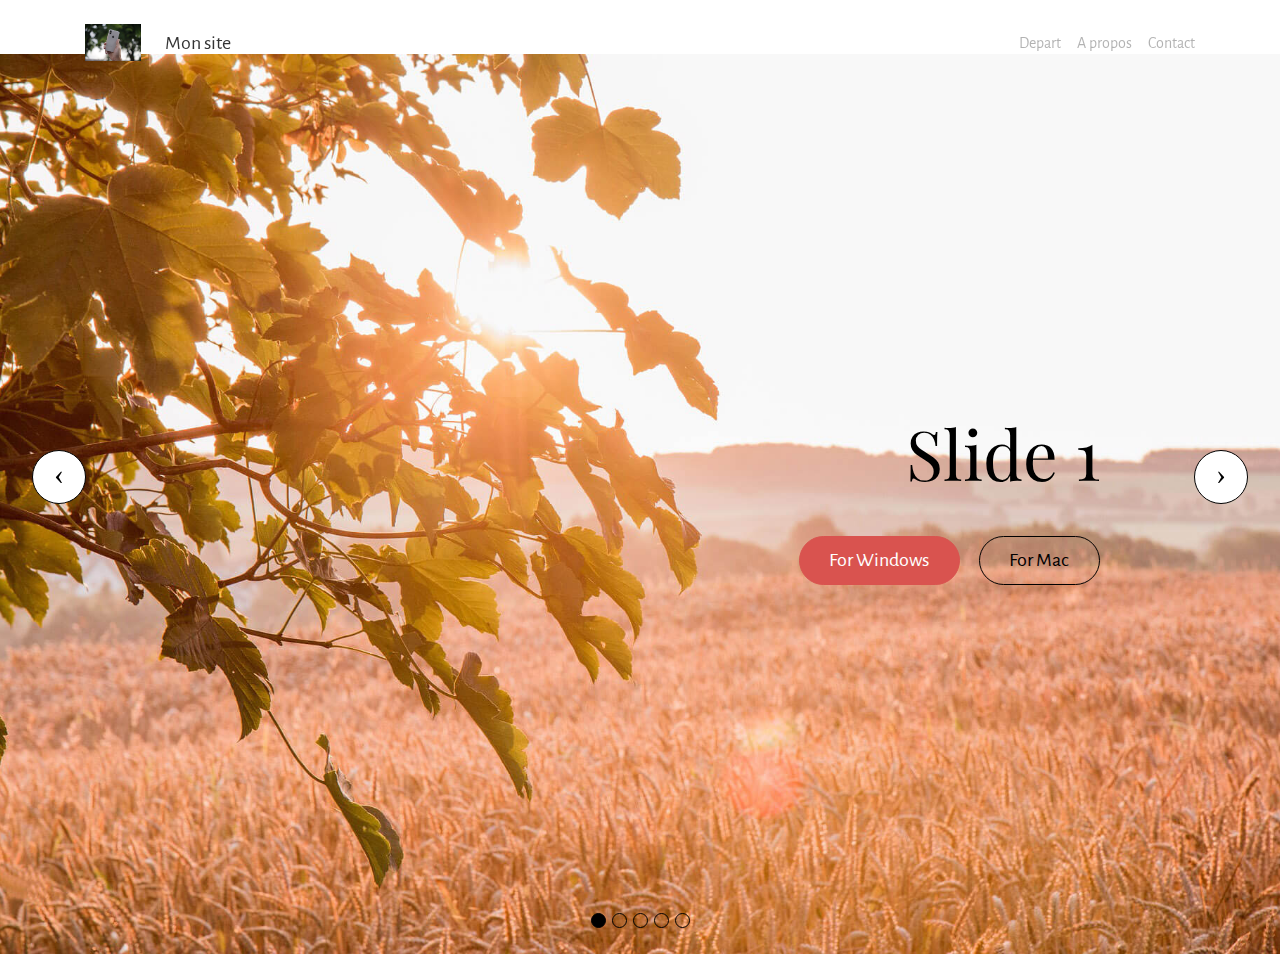
==== page1.html @ 30aa05ca "create github pages" ====
<!DOCTYPE html>
<html >
<head>
  <!-- Site made with Mobirise Website Builder v4.8.10, https://mobirise.com -->
  <meta charset="UTF-8">
  <meta http-equiv="X-UA-Compatible" content="IE=edge">
  <meta name="generator" content="Mobirise v4.8.10, mobirise.com">
  <meta name="viewport" content="width=device-width, initial-scale=1, minimum-scale=1">
  <link rel="shortcut icon" href="assets/images/mbr-1620x1080.jpg" type="image/x-icon">
  <meta name="description" content="">
  <title>Page 1</title>
  <link rel="stylesheet" href="https://fonts.googleapis.com/css?family=Playfair+Display:400,700&subset=latin,cyrillic">
  <link rel="stylesheet" href="https://fonts.googleapis.com/css?family=Alegreya+Sans:400,700&subset=latin,vietnamese,latin-ext">
  <link rel="stylesheet" href="assets/tether/tether.min.css">
  <link rel="stylesheet" href="assets/bootstrap/css/bootstrap.min.css">
  <link rel="stylesheet" href="assets/soundcloud-plugin/style.css">
  <link rel="stylesheet" href="assets/puritym/css/style.css">
  <link rel="stylesheet" href="assets/mobirise/css/mbr-additional.css" type="text/css">
  
  
  
</head>
<body>
  <nav class="navbar navbar-light mbr-navbar navbar-transparent navbar-fixed-top" id="menu-2" data-rv-view="5">
    <div class="container">
        <button class="navbar-toggler pull-right hidden-md-up" type="button" data-toggle="collapse" data-target="#exCollapsingNavbar2">
            <div class="hamburger-icon"></div>
        </button>

        <div class="clearfix"></div>
        <div class="collapse navbar-toggleable-sm" id="exCollapsingNavbar2">
            <span class="navbar-logo"><a href="https://mobirise.com"><img src="assets/images/mbr-1620x1080.jpg" alt="Mobirise"></a></span>
            <span><a class="navbar-brand" href="https://mobirise.com">Mon site</a></span>

            

            <ul class="nav navbar-nav pull-xs-right"><li class="nav-item"><a class="nav-link" href="https://mobirise.com">Depart</a></li><li class="nav-item"><a class="nav-link" href="https://mobirise.com">A propos</a></li><li class="nav-item"><a class="nav-link" href="https://mobirise.com">Contact</a></li></ul>
        </div>
    </div>
</nav>

<section class="mbr-slider mbr-section mbr-section__container carousel slide mbr-section-nopadding mbr-after-navbar" data-ride="carousel" data-keyboard="false" data-wrap="true" data-interval="5000" id="slider-3" data-rv-view="7" style="background-color: rgb(255, 255, 255);">
    <div>
        <div>
            <div>
                <ol class="carousel-indicators">
                    <li data-app-prevent-settings="" data-target="#slider-3" data-slide-to="0" class="active"></li><li data-app-prevent-settings="" data-target="#slider-3" data-slide-to="1"></li><li data-app-prevent-settings="" data-target="#slider-3" data-slide-to="2"></li><li data-app-prevent-settings="" data-target="#slider-3" data-slide-to="3"></li><li data-app-prevent-settings="" data-target="#slider-3" class="" data-slide-to="4"></li>
                </ol>
                <div class="carousel-inner" role="listbox">
                    <div class="mbr-section carousel-item dark center mbr-section-full active" style="background-image: url(assets/images/photo-6.jpg);">
                        <div class="mbr-table-cell">
                         
                            <div class=" container">
                                
                                <div class="row">
                                    <div class="col-md-8 col-md-offset-3 text-xs-right">
                                        <h2 class="mbr-section-title display-1">Slide 1</h2>
                                        

                                        <div><a class="btn btn-lg btn-danger" href="https://mobirise.com">For Windows</a> <a class="btn btn-lg btn-secondary-outline" href="https://mobirise.com">For Mac</a></div>
                                    </div>
                                </div>
                            </div>
                        </div>
                    </div><div class="mbr-section carousel-item dark center mbr-section-full" style="background-image: url(assets/images/photo-9.jpg);">
                        <div class="mbr-table-cell">
                         
                            <div class=" container">
                                
                                <div class="row">
                                    <div class="col-md-8 col-md-offset-1">
                                        <h2 class="mbr-section-title display-1">Slide 2</h2>
                                        

                                        <div><a class="btn btn-lg btn-danger" href="https://mobirise.com">For Windows</a> <a class="btn btn-lg btn-secondary-outline" href="https://mobirise.com">For Mac</a></div>
                                    </div>
                                </div>
                            </div>
                        </div>
                    </div><div class="mbr-section carousel-item dark center mbr-section-full" style="background-image: url(assets/images/photo-10.jpg);">
                        <div class="mbr-table-cell">
                         
                            <div class=" container">
                                
                                <div class="row">
                                    <div class="col-md-8 col-md-offset-2 text-xs-center">
                                        <h2 class="mbr-section-title display-1">Slide 3</h2>
                                        

                                        <div><a class="btn btn-lg btn-danger" href="https://mobirise.com">For Windows</a> <a class="btn btn-lg btn-secondary-outline" href="https://mobirise.com">For Mac</a></div>
                                    </div>
                                </div>
                            </div>
                        </div>
                    </div><div class="mbr-section carousel-item dark center mbr-section-full" style="background-image: url(assets/images/photo-10.jpg);">
                        <div class="mbr-table-cell">
                         
                            <div class=" container">
                                
                                <div class="row">
                                    <div class="col-md-8 col-md-offset-2 text-xs-center">
                                        <h2 class="mbr-section-title display-1">Slide 3</h2>
                                        

                                        <div><a class="btn btn-lg btn-danger" href="https://mobirise.com">For Windows</a> <a class="btn btn-lg btn-secondary-outline" href="https://mobirise.com">For Mac</a></div>
                                    </div>
                                </div>
                            </div>
                        </div>
                    </div><div class="mbr-section carousel-item dark center mbr-section-full" style="background-image: url(assets/images/photo-10.jpg);">
                        <div class="mbr-table-cell">
                         
                            <div class=" container">
                                
                                <div class="row">
                                    <div class="col-md-8 col-md-offset-2 text-xs-center">
                                        <h2 class="mbr-section-title display-1">Slide 3</h2>
                                        

                                        <div><a class="btn btn-lg btn-danger" href="https://mobirise.com">For Windows</a> <a class="btn btn-lg btn-secondary-outline" href="https://mobirise.com">For Mac</a></div>
                                    </div>
                                </div>
                            </div>
                        </div>
                    </div>
                </div>
                
                <a data-app-prevent-settings="" class="left carousel-control" role="button" data-slide="prev" href="#slider-3">
                    <span class="icon-prev" aria-hidden="true"></span>
                    <span class="sr-only">Previous</span>
                </a>
                <a data-app-prevent-settings="" class="right carousel-control" role="button" data-slide="next" href="#slider-3">
                    <span class="icon-next" aria-hidden="true"></span>
                    <span class="sr-only">Next</span>
                </a>
            </div>
        </div>
    </div>
</section>


  <script src="assets/web/assets/jquery/jquery.min.js"></script>
  <script src="assets/tether/tether.min.js"></script>
  <script src="assets/bootstrap/js/bootstrap.min.js"></script>
  <script src="assets/smooth-scroll/smooth-scroll.js"></script>
  <script src="assets/bootstrap-carousel-swipe/bootstrap-carousel-swipe.js"></script>
  <script src="assets/puritym/js/script.js"></script>
  
  
</body>
</html>
---- assets/soundcloud-plugin/style.css ----
.addons-container {
  position: relative;
  margin-left: auto;
  margin-right: auto;
  padding-right: 15px;
  padding-left: 15px; }
  @media (min-width: 576px) {
    .addons-container {
      padding-right: 15px;
      padding-left: 15px; } }
  @media (min-width: 768px) {
    .addons-container {
      padding-right: 15px;
      padding-left: 15px; } }
  @media (min-width: 992px) {
    .addons-container {
      padding-right: 15px;
      padding-left: 15px; } }
  @media (min-width: 1200px) {
    .addons-container {
      padding-right: 15px;
      padding-left: 15px; } }
  @media (min-width: 576px) {
    .addons-container {
      width: 540px;
      max-width: 100%; } }
  @media (min-width: 768px) {
    .addons-container {
      width: 720px;
      max-width: 100%; } }
  @media (min-width: 992px) {
    .addons-container {
      width: 960px;
      max-width: 100%; } }
  @media (min-width: 1200px) {
    .addons-container {
      width: 1140px;
      max-width: 100%; } }

.addons-container-inner{
    position: relative;
    width: 100%;
    min-height: 1px;
    padding-right: 15px;
    padding-left: 15px;
}
@media (min-width: 567px) {
    .addons-container-inner{
        -ms-flex: 0 0 66.666667%;
        flex: 0 0 66.666667%;
        max-width: 66.666667%;
    }
}
.addons-row{
    display: flex;
    justify-content:center;
}
---- assets/puritym/css/style.css ----
/**
 * BOOTSTRAP CUSTOM
 */
.container {
  position: relative; }

.btn {
  margin-bottom: 0.5rem; }
  .btn + .btn {
    margin-left: 1rem; }

.btn-white {
  background: #fff;
  color: inherit; }

.btn-black {
  background: #000;
  color: #fff; }

.btn-social,
.btn-social:hover,
.btn-social:active,
.btn-social:focus {
  color: #fff; }

.display-1 {
  font-size: 4.3rem;
  margin-top: 3.9rem;
  margin-bottom: 2.8rem; }

.display-2 {
  font-size: 3.5rem;
  margin-top: 3.5rem;
  margin-bottom: 2.5rem; }

.display-3 {
  font-size: 2.8rem;
  margin-top: 3.2rem;
  margin-bottom: 2rem; }

.display-4 {
  font-size: 2.3rem;
  margin-top: 2.3rem;
  margin-bottom: 1.8rem; }

p.lead,
.lead p {
  margin-bottom: 2rem; }

.card .card-img-top {
  width: 100%; }

.card-block {
  background-color: #fff; }

@media (min-width: 768px) {
  .col-md-4:nth-of-type(3n+1) {
    clear: left; } }
@media (min-width: 544px) and (max-width: 767px) {
  .col-md-4:nth-of-type(odd) {
    clear: left; } }
.row.no-gutter {
  margin-left: 0;
  margin-right: 0; }

.row.no-gutter > [class*=col-]:not(:first-child),
.row.no-gutter > [class*=col-]:not(:last-child) {
  padding-right: 0;
  padding-left: 0; }

blockquote {
  padding: .5rem 1rem;
  margin: 0 0 1rem;
  margin-bottom: 1rem;
  font-size: 1.25rem;
  border-left: .25rem solid #f1c050; }

/**
 * TYPOGRAPHY
 */
body {
  font-family: "Alegreya Sans", sans-serif; }

h1, h2, h3, h4, h5, h6,
.h1, .h2, .h3, .h4, .h5, .h6,
.display-1, .display-2, .display-3, .display-4 {
  font-family: "Playfair Display", sans-serif; }

/**
 * MAPS
 */
@-webkit-keyframes mapCircleLoading {
  from {
    -webkit-transform: rotate(0deg); }
  to {
    -webkit-transform: rotate(359deg); } }
@keyframes mapCircleLoading {
  from {
    transform: rotate(0deg); }
  to {
    transform: rotate(359deg); } }
.mbr-map {
  position: relative; }
  .mbr-map iframe {
    height: 100%;
    width: 100%; }
  .mbr-map [data-state-details] {
    color: #6b6763;
    font-family: "Alegreya Sans", sans-serif;
    font-size: 1.25rem;
    height: 1.5em;
    margin-top: -0.75em;
    padding-left: 20px;
    padding-right: 20px;
    position: absolute;
    text-align: center;
    top: 50%;
    width: 100%; }
  .mbr-map[data-state] {
    background: #e9e5dc; }
  .mbr-map[data-state="loading"] [data-state-details] {
    display: none; }
  .mbr-map[data-state="loading"]::after {
    content: "";
    -webkit-animation: mapCircleLoading .6s infinite linear;
    animation: mapCircleLoading .6s infinite linear;
    border-radius: 50%;
    border: 6px rgba(255, 255, 255, 0.35) solid;
    border-top-color: #fff;
    height: 40px;
    left: 50%;
    margin-left: -20px;
    margin-top: -20px;
    position: absolute;
    top: 50%;
    width: 40px; }

/**
 * SECTIONS
 */
.mbr-section {
  position: relative;
  padding-top: 9rem;
  padding-bottom: 9rem;
  background-position: 50% 50%;
  background-repeat: no-repeat;
  background-size: cover; }

.mbr-section-full {
  display: table;
  width: 100%;
  height: 100vh;
  padding-top: 0;
  padding-bottom: 0; }

.mbr-section-small {
  padding-top: 4.5rem;
  padding-bottom: 4.5rem; }

.mbr-section-nopadding {
  padding-top: 0;
  padding-bottom: 0; }

.mbr-section-title {
  margin-top: 0; }

.mbr-table {
  display: table; }

.mbr-table-cell {
  position: relative;
  display: table-cell;
  vertical-align: middle;
  padding-top: 9rem;
  padding-bottom: 9rem; }

.mbr-inner-padding {
  padding: 4rem; }

/* footer */
.mbr-footer {
  color: #fff; }
  .mbr-footer .mbr-map,
  .mbr-footer .mbr-google-map {
    height: 300px; }
  .mbr-footer .form-control {
    color: #fff;
    background-color: #26272c;
    border-color: #1b1c20; }
  .mbr-footer ul {
    list-style-type: none;
    padding: 0; }
    .mbr-footer ul li {
      position: relative;
      padding-left: 1.2rem; }
      .mbr-footer ul li:before {
        content: '';
        position: absolute;
        margin-left: -1.2rem;
        width: 10px;
        height: 1px;
        top: 50%;
        background-color: #fff; }

footer.mbr-footer {
  padding-top: 3rem;
  padding-bottom: 2rem; }

/**
 * NAVBAR
 */
.mbr-navbar {
  position: absolute;
  top: 0;
  right: 0;
  left: 0;
  padding: 1.5rem 1rem;
  background-color: #fff;
  z-index: 1030; }
  .mbr-navbar.navbar-fixed-top {
    position: fixed; }
  .mbr-navbar.navbar-transparent {
    background-color: transparent; }
  .mbr-navbar .navbar-logo {
    margin-right: 1.5rem;
    float: left; }
  .mbr-navbar .navbar-logo,
  .mbr-navbar .navbar-logo img {
    height: 37px; }
  .mbr-navbar .navbar-brand {
    margin-right: 1.5rem; }
  .mbr-navbar .navbar-divider,
  .mbr-navbar .navbar-nav .nav-item + .nav-item,
  .mbr-navbar .navbar-nav .nav-link + .nav-link {
    margin-left: 1rem; }
  .mbr-navbar .navbar-nav + .navbar-nav {
    margin-right: 20px; }

.mbr-navbar .hamburger-icon, .navbar-dropdown .hamburger-icon {
  content: "";
  width: 16px;
  -webkit-box-shadow: 0 -6px 0 1px,0 0 0 1px,0 6px 0 1px;
  -moz-box-shadow: 0 -6px 0 1px,0 0 0 1px,0 6px 0 1px;
  box-shadow: 0 -6px 0 1px,0 0 0 1px,0 6px 0 1px; }

/**
 * HELPERS
 */
/* Colors */
.text-white {
  color: #fff !important; }

.text-black {
  color: #000 !important; }

/**
 * Mobirise Classes
 */
.mbr-after-navbar:before {
  content: "";
  display: block;
  height: 54px; }

.mbr-section__container--first {
  padding-bottom: 1rem; }

.mbr-section__container--middle {
  padding-top: 1rem;
  padding-bottom: 1rem; }

.mbr-section__container--last {
  padding-top: 1rem; }

.mbr-overlay,
.mbr-background-video,
.mbr-background-video-preview {
  position: absolute;
  bottom: 0;
  left: 0;
  right: 0;
  top: 0; }

.mbr-overlay {
  background-color: #fff;
  opacity: 0.5;
  z-index: 1; }
  .mbr-overlay ~ * {
    z-index: 2; }

.mbr-background-video-preview {
  z-index: 0 !important; }

.mbr-figure {
  display: block;
  overflow: hidden;
  position: relative;
  width: 100%;
  margin: 0; }
  .mbr-figure img, .mbr-figure iframe {
    display: block;
    width: 100%; }
  .mbr-figure .mbr-figure-caption {
    width: 100%;
    padding: 1.5rem 0;
    background-color: #FFF8E0; }
  .mbr-figure .mbr-figure-caption-over {
    position: absolute;
    bottom: 0;
    background-color: rgba(255, 255, 255, 0.5); }

.mbr-map,
.mbr-google-map {
  height: 400px; }

.mbr-arrow {
  position: absolute;
  text-align: center;
  font-size: 35px;
  bottom: 71px;
  left: 50%;
  text-decoration: none !important;
  width: 30px;
  margin-left: -15px;
  line-height: 1px;
  padding: 0 20px;
  -webkit-animation: floating-arrow 1.6s infinite ease-in-out 0s;
  -o-animation: floating-arrow 1.6s infinite ease-in-out 0s;
  animation: floating-arrow 1.6s infinite ease-in-out 0s; }
  .mbr-arrow, .mbr-arrow:hover, .mbr-arrow:focus {
    color: inherit; }

@-webkit-keyframes floating-arrow {
  from {
    -webkit-transform: translateY(0);
    transform: translateY(0); }
  65% {
    -webkit-transform: translateY(11px);
    transform: translateY(11px); }
  to {
    -webkit-transform: translateY(0);
    transform: translateY(0); } }
@-o-keyframes floating-arrow {
  from {
    -webkit-transform: translateY(0);
    transform: translateY(0); }
  65% {
    -webkit-transform: translateY(11px);
    transform: translateY(11px); }
  to {
    -webkit-transform: translateY(0);
    transform: translateY(0); } }
@keyframes floating-arrow {
  from {
    -webkit-transform: translateY(0);
    transform: translateY(0); }
  65% {
    -webkit-transform: translateY(11px);
    transform: translateY(11px); }
  to {
    -webkit-transform: translateY(0);
    transform: translateY(0); } }
@media (max-width: 767px) {
  .mbr-arrow {
    bottom: 41px; } }
@media (max-width: 320px) {
  .mbr-arrow {
    bottom: 21px;
    text-align: center; } }
@media all and (device-width: 320px) and (device-height: 568px) and (orientation: portrait) {
  .mbr-arrow {
    bottom: 31px; } }
/*-------

   Slider

-------*/
.mbr-slider .carousel-inner > .active,
.mbr-slider .carousel-inner > .next,
.mbr-slider .carousel-inner > .prev {
  display: table; }

.mbr-slider .carousel-control {
  background-image: none;
  width: 54px;
  height: 54px;
  top: 50%;
  margin-top: -27px;
  line-height: 54px;
  border-radius: 27px;
  color: inherit;
  background: #fff;
  border: 1px solid #000;
  opacity: 1;
  text-shadow: none;
  z-index: 5;
  -webkit-transition: all 0.2s ease-in-out 0s;
  -o-transition: all 0.2s ease-in-out 0s;
  transition: all 0.2s ease-in-out 0s; }

.mbr-slider .carousel-control .icon-next,
.mbr-slider .carousel-control .icon-prev {
  margin-top: -18px;
  font-size: 30px; }

.mbr-slider .carousel-control.left {
  margin-left: 2rem; }

.mbr-slider .carousel-control.right {
  margin-right: 2rem; }

.mbr-slider .carousel-control:hover {
  background: #000;
  color: #fff; }

.mbr-slider .carousel-indicators {
  bottom: 0; }

.mbr-slider .carousel-indicators li,
.mbr-slider .carousel-indicators .active {
  width: 15px;
  height: 15px;
  margin: 3px;
  border: 1px solid #000; }

.mbr-slider .carousel-indicators .active {
  background-color: #000; }

.mbr-slider .mbr-overlay {
  z-index: 0; }

@media (max-width: 767px) {
  .mbr-slider .carousel-control {
    top: auto;
    bottom: 20px; }

  .mbr-slider > .container .carousel-control {
    margin-bottom: 0px; } }
/* boxed slider */
.mbr-slider > .boxed-slider {
  position: relative;
  padding: 93px 0; }

.mbr-slider > .boxed-slider > div {
  position: relative; }

.mbr-slider > .container img {
  width: 100%; }

.mbr-slider > .container img + .row {
  position: absolute;
  top: 50%;
  left: 0;
  right: 0;
  -webkit-transform: translateY(-50%);
  -moz-transform: translateY(-50%);
  transform: translateY(-50%); }

.mbr-slider .mbr-section {
  padding: 0;
  background-attachment: scroll; }

.mbr-slider .mbr-table-cell {
  padding: 0; }

.mbr-slider > .container .carousel-indicators {
  margin-bottom: 3px; }

/* article slider */
.mbr-slider > .article-slider .mbr-section,
.mbr-slider > .article-slider .mbr-section .mbr-table-cell {
  padding-top: 0;
  padding-bottom: 0; }

/*-------

   Gallery

-------*/
.mbr-gallery .mbr-gallery-item {
  position: relative;
  display: inline-block;
  width: 25%; }
  @media (max-width: 768px) {
    .mbr-gallery .mbr-gallery-item {
      width: 50%; } }
  @media (max-width: 400px) {
    .mbr-gallery .mbr-gallery-item {
      width: 100%; } }

.mbr-gallery .mbr-gallery-item > a {
  position: relative;
  display: block;
  background: #fff;
  outline: none; }

.mbr-gallery .mbr-gallery-item img {
  width: 100%;
  opacity: 1;
  -webkit-transition: .2s opacity ease-in-out;
  transition: .2s opacity ease-in-out; }

.mbr-gallery .mbr-gallery-item > a:hover img {
  opacity: 0.9; }

.mbr-gallery .mbr-gallery-item .icon {
  position: absolute;
  font-size: 30px;
  top: 50%;
  left: 50%;
  color: #000;
  opacity: 0;
  -webkit-transform: translateX(-50%) translateY(-50%);
  transform: translateX(-50%) translateY(-50%);
  -webkit-transition: .2s opacity ease-in-out;
  transition: .2s opacity ease-in-out; }

.mbr-gallery .mbr-gallery-item > a:hover .icon {
  opacity: 1; }

/* remove spacing */
.mbr-gallery .mbr-gallery-row.no-gutter {
  margin: 0; }

.mbr-gallery .mbr-gallery-row.no-gutter .mbr-gallery-item {
  padding: 0; }

/* container */
.mbr-gallery .container.mbr-gallery-layout-default {
  padding: 93px 0; }

/* fix horizontal scrollbar */
.mbr-gallery .mbr-gallery-layout-default,
.mbr-gallery .mbr-gallery-layout-article {
  overflow: hidden; }

/* lightbox */
.mbr-gallery .modal {
  position: fixed;
  overflow: hidden;
  padding-right: 0 !important; }

.mbr-gallery .modal-body {
  padding: 0; }

.mbr-gallery .modal-body img {
  width: 100%; }

.mbr-gallery .modal .close {
  position: absolute;
  background-image: none;
  font-size: 20px;
  width: 54px;
  height: 54px;
  border-radius: 27px;
  color: #000;
  top: 2rem;
  right: 2rem;
  line-height: 54px;
  opacity: 1;
  border: 1px solid #000;
  text-align: center;
  text-shadow: none;
  z-index: 5;
  -webkit-transition: all 0.2s ease-in-out 0s;
  -o-transition: all 0.2s ease-in-out 0s;
  transition: all 0.2s ease-in-out 0s; }

.mbr-gallery .modal .close:hover {
  background: #000;
  color: #fff; }

/* modal back color opacity */
.modal-backdrop.in {
  opacity: 0.8;
  filter: alpha(opacity=80); }

@media (max-width: 768px) {
  .mbr-gallery .modal-dialog {
    margin: 10px auto; }

  .mbr-gallery .carousel-indicators,
  .mbr-gallery .carousel-control,
  .mbr-gallery .modal .close {
    position: fixed; } }
/* fix fade in effect */
.mbr-gallery .modal.fade .modal-dialog {
  margin-top: -100px;
  -webkit-transition: margin-top 0.3s ease-out;
  -moz-transition: margin-top 0.3s ease-out;
  -o-transition: margin-top 0.3s ease-out;
  transition: margin-top 0.3s ease-out; }

.mbr-gallery .modal.in .modal-dialog,
.mbr-gallery .modal.fade .modal-dialog {
  -webkit-transform: none;
  -ms-transform: none;
  -o-transform: none;
  transform: none; }

.mbr-gallery .modal.in .modal-dialog {
  margin-top: 30px; }

/* iconfont default styling */
/* for buttons */
.mbr-iconfont.mbr-iconfont-btn,
.mbr-buttons__btn .mbr-iconfont {
  padding-right: 0.3em;
  font-size: 1.5em;
  line-height: 0.5em;
  vertical-align: text-bottom;
  position: relative;
  top: -0.1em;
  text-decoration: none; }

/* menu links */
.mbr-iconfont.mbr-iconfont-btn-parent,
.mbr-buttons__link .mbr-iconfont {
  padding-right: 0.3em;
  font-size: 1.3em;
  top: -0.2em;
  position: relative;
  vertical-align: middle; }

/* msg-box4 */
.mbr-iconfont.mbr-iconfont-msg-box4,
.mbr-iconfont.mbr-iconfont-msg-box5 {
  font-size: 357px;
  text-decoration: none;
  color: #000; }

/*menu logo */
.mbr-iconfont.mbr-iconfont-menu,
.mbr-iconfont.mbr-iconfont-ext__menu {
  font-size: 37px;
  text-decoration: none;
  color: rgba(0, 0, 0, 0.8); }

/* contacts1 */
.mbr-iconfont.mbr-iconfont-contacts1 {
  font-size: 119px;
  text-decoration: none;
  color: #9C9C9C; }

.mbr-iconfont.mbr-iconfont-features1 {
  font-size: 140px;
  text-decoration: none;
  text-align: center;
  display: block;
  margin-top: 0.2em; }

.mbr-table-cell-lg {
  position: relative;
  display: table-cell;
  vertical-align: middle;
  padding-top: 0;
  padding-bottom: 0;
  float: none; }

@media (max-width: 991px) {
  .mbr-table-cell-lg {
    display: block; } }
/*image-resize*/
.image-size .mbr-figure {
  text-align: center; }

@media (max-width: 991px) {
  .image-size {
    width: 100% !important; }
    .image-size .mbr-iconfont {
      font-size: 260px !important; } }

/*# sourceMappingURL=style.css.map */
.engine {
	position: absolute;
	text-indent: -2400px;
	text-align: center;
	padding: 0;
	top: 0;
	left: -2400px;
}
---- assets/mobirise/css/mbr-additional.css ----
#menu-0 .navbar-toggler {
  color: #000;
}
#menu-2 .navbar-toggler {
  color: #000;
}
#menu-4 .navbar-toggler {
  color: #000;
}
#menu-5 .navbar-toggler {
  color: #000;
}
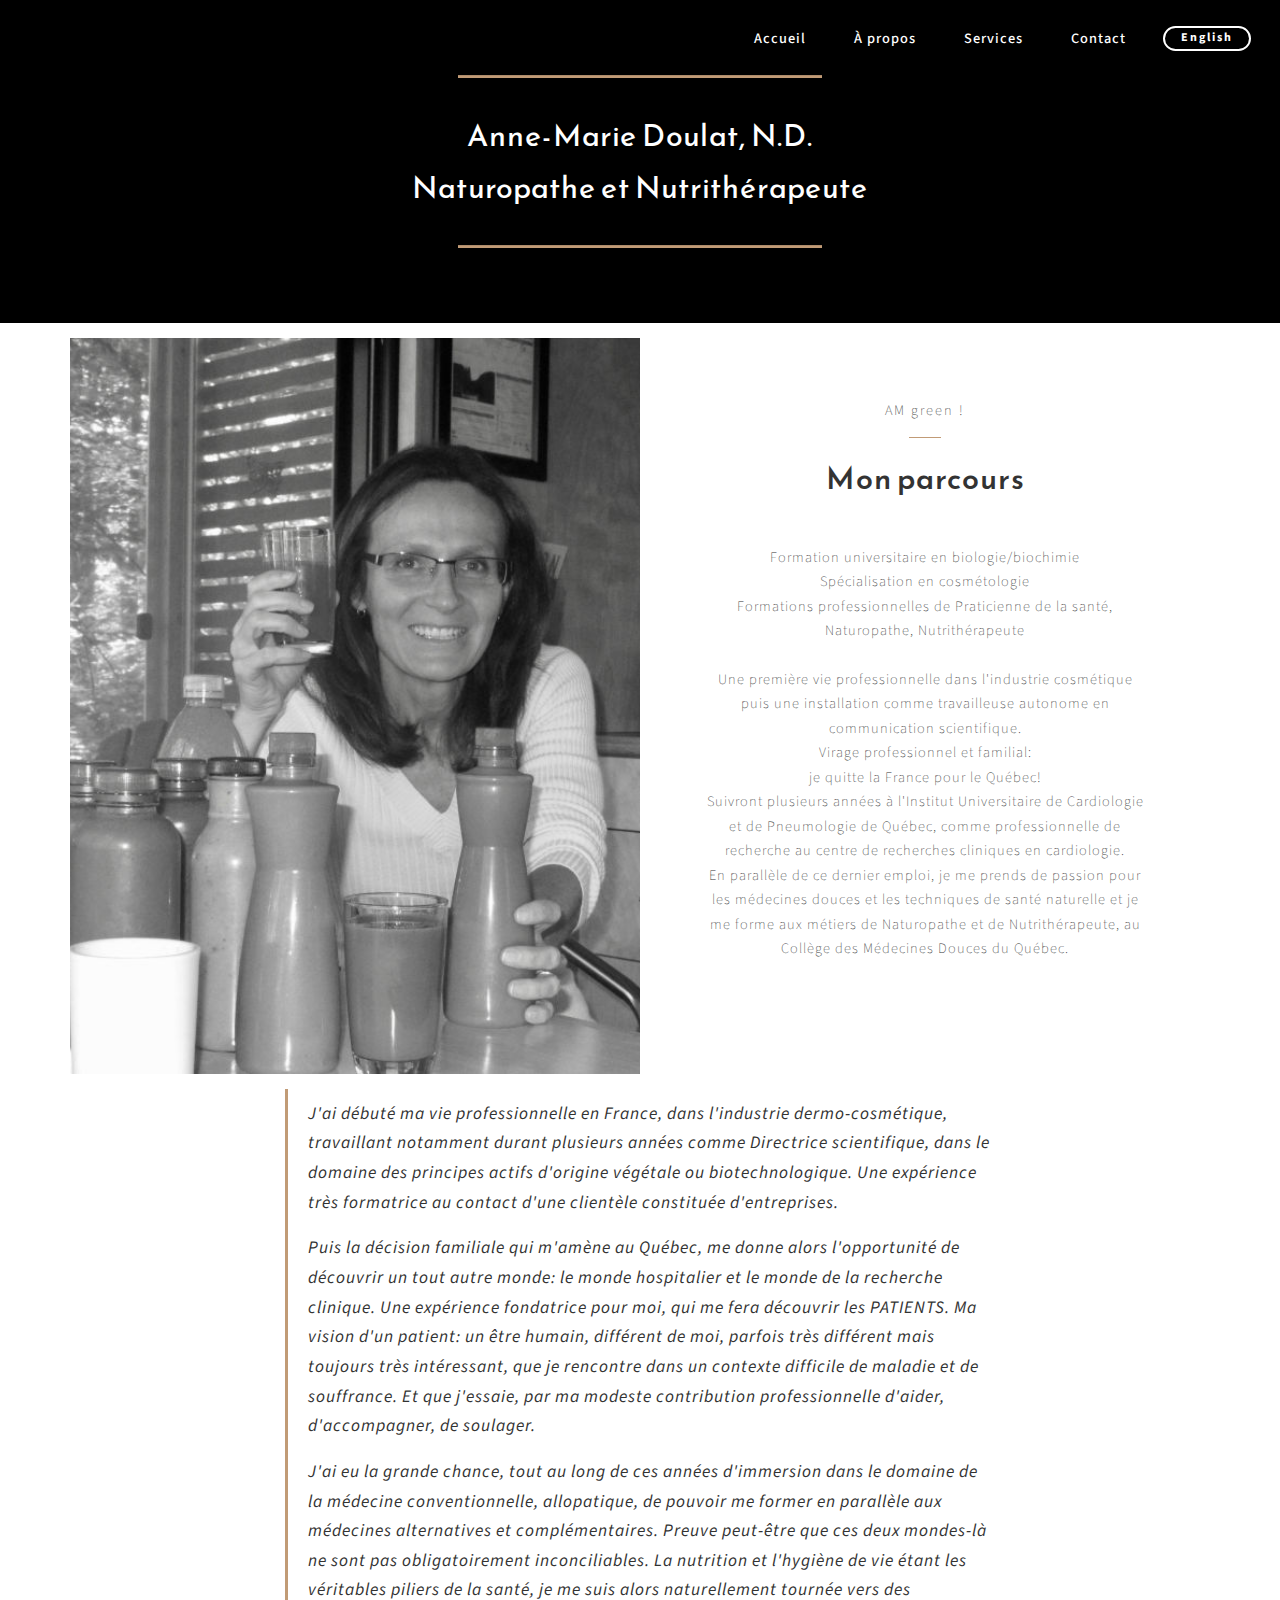
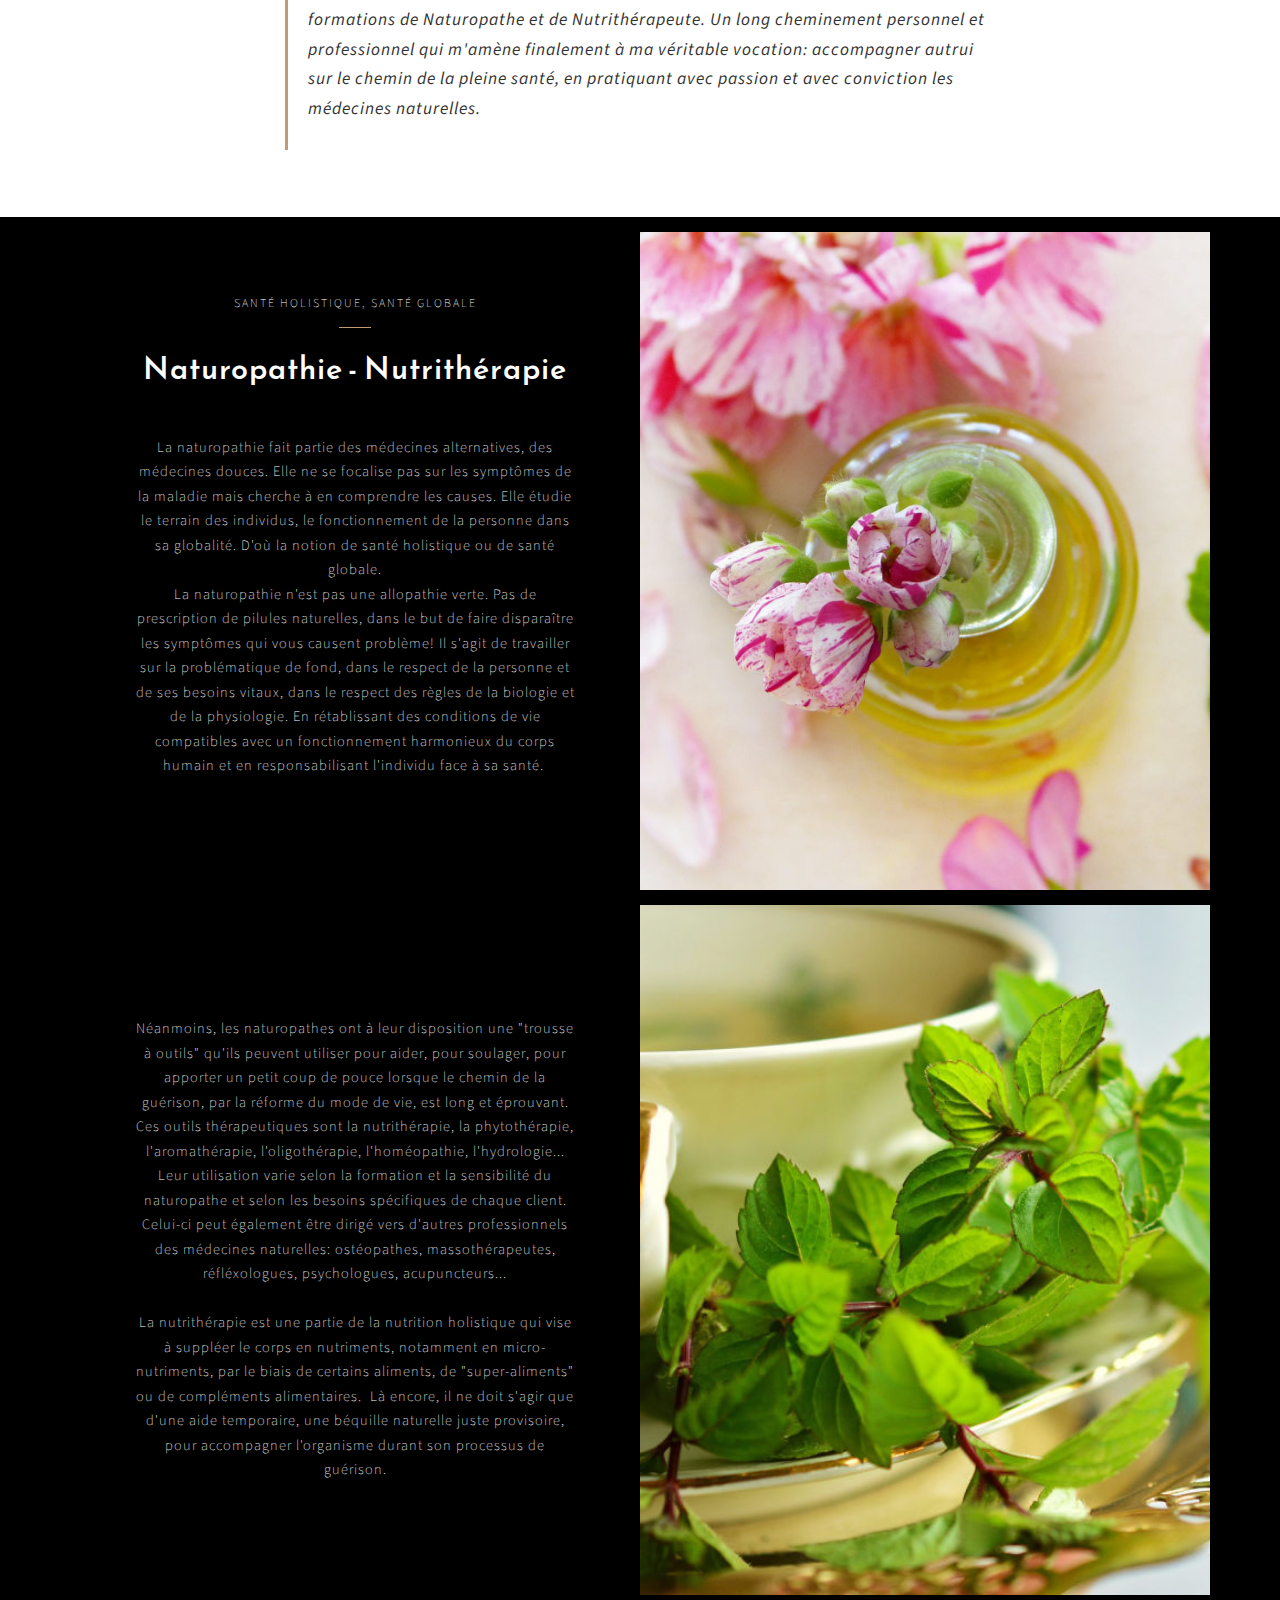
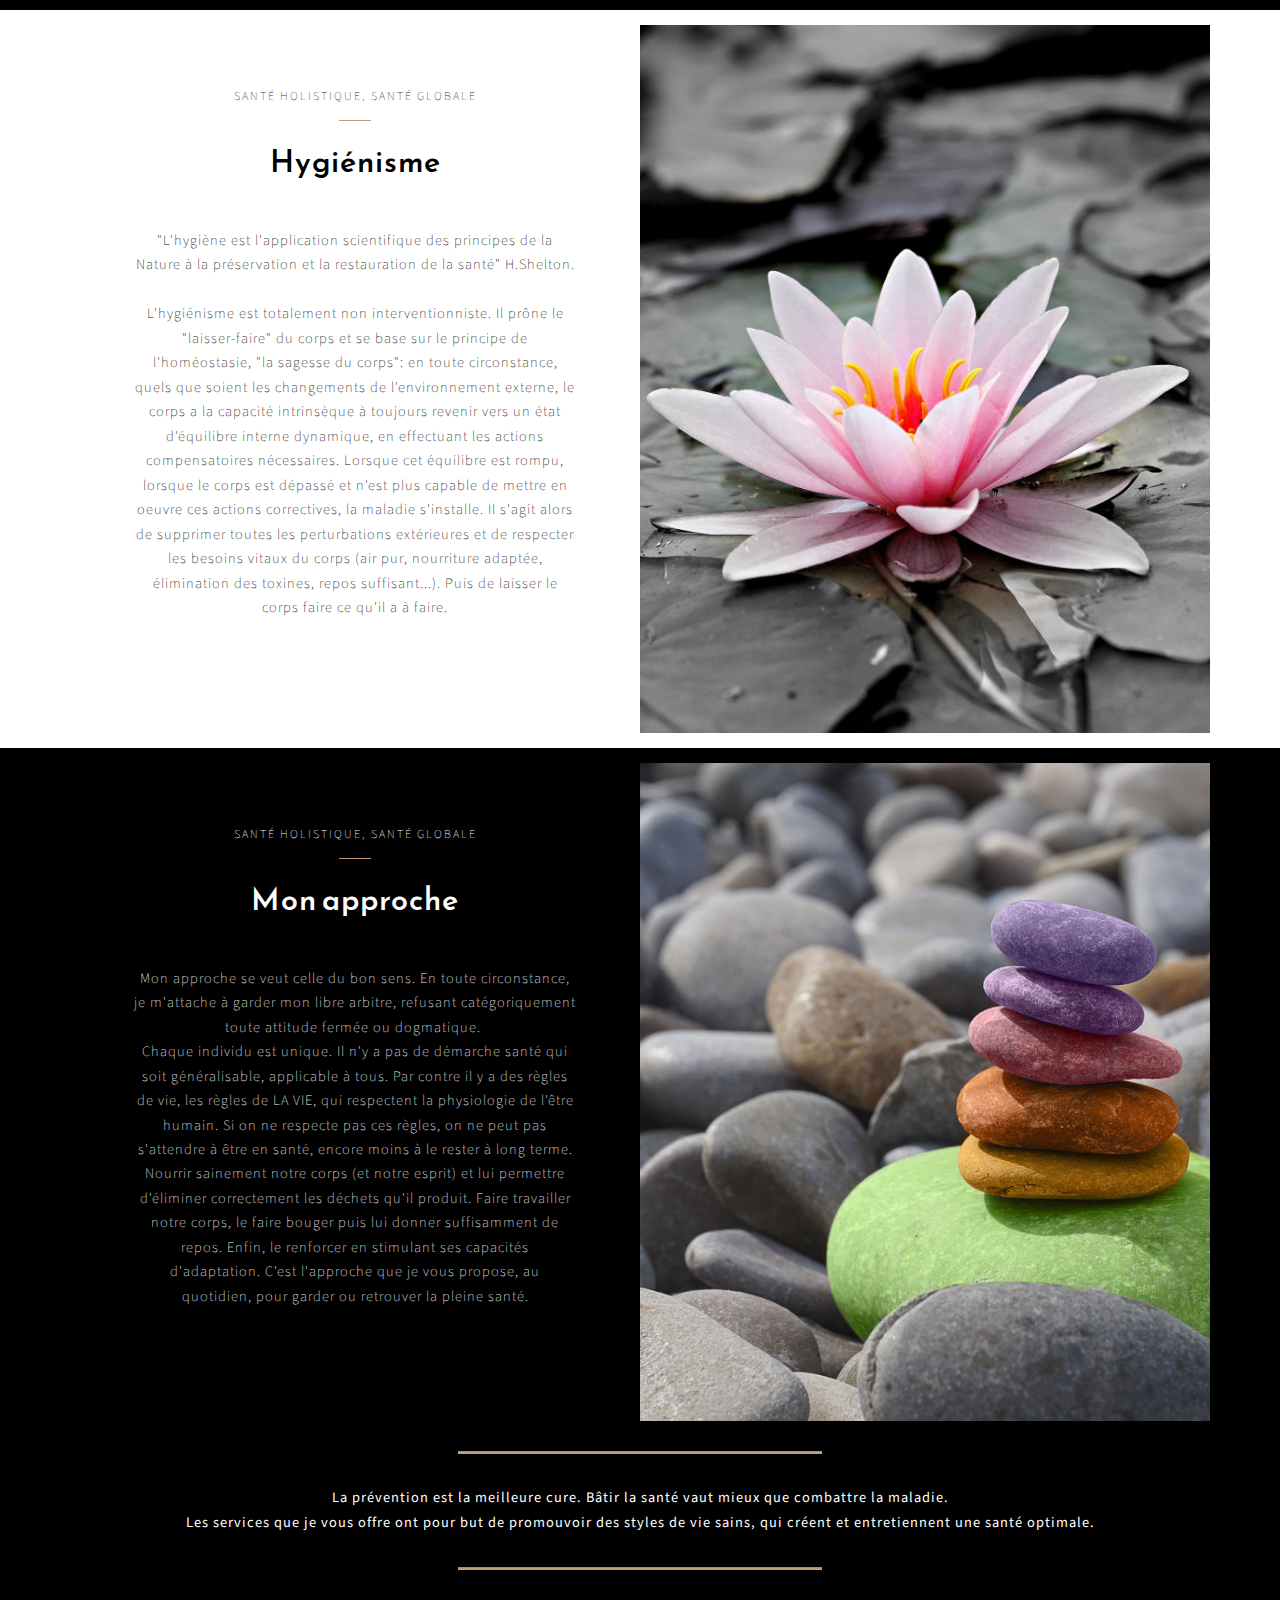
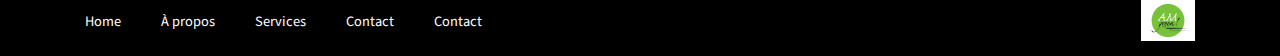
==== commit f88e6d33: "create github pages" ====
--- a/page1.html
+++ b/page1.html
@@ -1,138 +1,276 @@
 <!DOCTYPE html>
 <html >
 <head>
-  <!-- Site made with Mobirise Website Builder v4.8.10, https://mobirise.com -->
+  <!-- Site made with Mobirise Website Builder v4.9.4, https://mobirise.com -->
   <meta charset="UTF-8">
   <meta http-equiv="X-UA-Compatible" content="IE=edge">
-  <meta name="generator" content="Mobirise v4.8.10, mobirise.com">
+  <meta name="generator" content="Mobirise v4.9.4, mobirise.com">
   <meta name="viewport" content="width=device-width, initial-scale=1, minimum-scale=1">
-  <link rel="shortcut icon" href="assets/images/mbr-1620x1080.jpg" type="image/x-icon">
+  <link rel="shortcut icon" href="assets/images/logo17rectangle-128x96.png" type="image/x-icon">
   <meta name="description" content="">
-  <title>Page 1</title>
-  <link rel="stylesheet" href="https://fonts.googleapis.com/css?family=Playfair+Display:400,700&subset=latin,cyrillic">
-  <link rel="stylesheet" href="https://fonts.googleapis.com/css?family=Alegreya+Sans:400,700&subset=latin,vietnamese,latin-ext">
+  <title>A propos</title>
+  <link rel="stylesheet" href="assets/web/assets/mobirise-icons/mobirise-icons.css">
   <link rel="stylesheet" href="assets/tether/tether.min.css">
   <link rel="stylesheet" href="assets/bootstrap/css/bootstrap.min.css">
-  <link rel="stylesheet" href="assets/soundcloud-plugin/style.css">
-  <link rel="stylesheet" href="assets/puritym/css/style.css">
+  <link rel="stylesheet" href="assets/bootstrap/css/bootstrap-grid.min.css">
+  <link rel="stylesheet" href="assets/bootstrap/css/bootstrap-reboot.min.css">
+  <link rel="stylesheet" href="assets/dropdown/css/style.css">
+  <link rel="stylesheet" href="assets/theme/css/style.css">
   <link rel="stylesheet" href="assets/mobirise/css/mbr-additional.css" type="text/css">
   
   
   
 </head>
 <body>
-  <nav class="navbar navbar-light mbr-navbar navbar-transparent navbar-fixed-top" id="menu-2" data-rv-view="5">
-    <div class="container">
-        <button class="navbar-toggler pull-right hidden-md-up" type="button" data-toggle="collapse" data-target="#exCollapsingNavbar2">
-            <div class="hamburger-icon"></div>
+  <section class="menu4 menu cid-rfTYn0qIA1" once="menu" id="menu4-c">
+
+    
+    
+
+    <nav class="navbar navbar-dropdown navbar-expand-lg">
+        <div class="navbar-brand">
+            
+            
+        </div>
+        <button class="navbar-toggler" type="button" data-toggle="collapse" data-target="#navbarSupportedContent" aria-controls="navbarNavAltMarkup" aria-expanded="false" aria-label="Toggle navigation">
+            <div class="hamburger">
+                <span></span>
+                <span></span>
+                <span></span>
+                <span></span>
+            </div>
         </button>
-
-        <div class="clearfix"></div>
-        <div class="collapse navbar-toggleable-sm" id="exCollapsingNavbar2">
-            <span class="navbar-logo"><a href="https://mobirise.com"><img src="assets/images/mbr-1620x1080.jpg" alt="Mobirise"></a></span>
-            <span><a class="navbar-brand" href="https://mobirise.com">Mon site</a></span>
-
+      <div class="collapse navbar-collapse" id="navbarSupportedContent">
+            <ul class="navbar-nav nav-dropdown mbr-section-btn navbar-nav-top-padding" data-app-modern-menu="true"><li class="nav-item">
+                    <a class="nav-link link text-white display-7" href="index.html">
+                        Accueil</a>
+                </li>
+                <li class="nav-item">
+                    <a class="nav-link link text-white display-7" href="page1.html">À propos</a>
+                </li>
+                <li class="nav-item">
+                    <a class="nav-link link text-white display-7" href="page3.html">
+                        Services</a>
+                </li>
+                <li class="nav-item">
+                    <a class="nav-link link text-white display-7" href="page11.html">
+                        Contact</a>
+                </li></ul>
             
-
-            <ul class="nav navbar-nav pull-xs-right"><li class="nav-item"><a class="nav-link" href="https://mobirise.com">Depart</a></li><li class="nav-item"><a class="nav-link" href="https://mobirise.com">A propos</a></li><li class="nav-item"><a class="nav-link" href="https://mobirise.com">Contact</a></li></ul>
-        </div>
-    </div>
-</nav>
-
-<section class="mbr-slider mbr-section mbr-section__container carousel slide mbr-section-nopadding mbr-after-navbar" data-ride="carousel" data-keyboard="false" data-wrap="true" data-interval="5000" id="slider-3" data-rv-view="7" style="background-color: rgb(255, 255, 255);">
-    <div>
-        <div>
-            <div>
-                <ol class="carousel-indicators">
-                    <li data-app-prevent-settings="" data-target="#slider-3" data-slide-to="0" class="active"></li><li data-app-prevent-settings="" data-target="#slider-3" data-slide-to="1"></li><li data-app-prevent-settings="" data-target="#slider-3" data-slide-to="2"></li><li data-app-prevent-settings="" data-target="#slider-3" data-slide-to="3"></li><li data-app-prevent-settings="" data-target="#slider-3" class="" data-slide-to="4"></li>
-                </ol>
-                <div class="carousel-inner" role="listbox">
-                    <div class="mbr-section carousel-item dark center mbr-section-full active" style="background-image: url(assets/images/photo-6.jpg);">
-                        <div class="mbr-table-cell">
-                         
-                            <div class=" container">
-                                
-                                <div class="row">
-                                    <div class="col-md-8 col-md-offset-3 text-xs-right">
-                                        <h2 class="mbr-section-title display-1">Slide 1</h2>
-                                        
-
-                                        <div><a class="btn btn-lg btn-danger" href="https://mobirise.com">For Windows</a> <a class="btn btn-lg btn-secondary-outline" href="https://mobirise.com">For Mac</a></div>
-                                    </div>
-                                </div>
-                            </div>
-                        </div>
-                    </div><div class="mbr-section carousel-item dark center mbr-section-full" style="background-image: url(assets/images/photo-9.jpg);">
-                        <div class="mbr-table-cell">
-                         
-                            <div class=" container">
-                                
-                                <div class="row">
-                                    <div class="col-md-8 col-md-offset-1">
-                                        <h2 class="mbr-section-title display-1">Slide 2</h2>
-                                        
-
-                                        <div><a class="btn btn-lg btn-danger" href="https://mobirise.com">For Windows</a> <a class="btn btn-lg btn-secondary-outline" href="https://mobirise.com">For Mac</a></div>
-                                    </div>
-                                </div>
-                            </div>
-                        </div>
-                    </div><div class="mbr-section carousel-item dark center mbr-section-full" style="background-image: url(assets/images/photo-10.jpg);">
-                        <div class="mbr-table-cell">
-                         
-                            <div class=" container">
-                                
-                                <div class="row">
-                                    <div class="col-md-8 col-md-offset-2 text-xs-center">
-                                        <h2 class="mbr-section-title display-1">Slide 3</h2>
-                                        
-
-                                        <div><a class="btn btn-lg btn-danger" href="https://mobirise.com">For Windows</a> <a class="btn btn-lg btn-secondary-outline" href="https://mobirise.com">For Mac</a></div>
-                                    </div>
-                                </div>
-                            </div>
-                        </div>
-                    </div><div class="mbr-section carousel-item dark center mbr-section-full" style="background-image: url(assets/images/photo-10.jpg);">
-                        <div class="mbr-table-cell">
-                         
-                            <div class=" container">
-                                
-                                <div class="row">
-                                    <div class="col-md-8 col-md-offset-2 text-xs-center">
-                                        <h2 class="mbr-section-title display-1">Slide 3</h2>
-                                        
-
-                                        <div><a class="btn btn-lg btn-danger" href="https://mobirise.com">For Windows</a> <a class="btn btn-lg btn-secondary-outline" href="https://mobirise.com">For Mac</a></div>
-                                    </div>
-                                </div>
-                            </div>
-                        </div>
-                    </div><div class="mbr-section carousel-item dark center mbr-section-full" style="background-image: url(assets/images/photo-10.jpg);">
-                        <div class="mbr-table-cell">
-                         
-                            <div class=" container">
-                                
-                                <div class="row">
-                                    <div class="col-md-8 col-md-offset-2 text-xs-center">
-                                        <h2 class="mbr-section-title display-1">Slide 3</h2>
-                                        
-
-                                        <div><a class="btn btn-lg btn-danger" href="https://mobirise.com">For Windows</a> <a class="btn btn-lg btn-secondary-outline" href="https://mobirise.com">For Mac</a></div>
-                                    </div>
-                                </div>
-                            </div>
-                        </div>
-                    </div>
-                </div>
-                
-                <a data-app-prevent-settings="" class="left carousel-control" role="button" data-slide="prev" href="#slider-3">
-                    <span class="icon-prev" aria-hidden="true"></span>
-                    <span class="sr-only">Previous</span>
-                </a>
-                <a data-app-prevent-settings="" class="right carousel-control" role="button" data-slide="next" href="#slider-3">
-                    <span class="icon-next" aria-hidden="true"></span>
-                    <span class="sr-only">Next</span>
-                </a>
+            <div class="navbar-buttons mbr-section-btn"><a class="btn btn-sm btn-white-outline display-4" href="page12.html">
+                    English</a></div>
+      </div>
+    </nav>
+</section>
+
+<section class="mbr-section content1 cid-rfUCbCNoC9" id="content1-d">
+
+    
+
+    <div class="container">
+        <div class="row justify-content-center">
+            <div class="inner-container" style="width: 100%;">
+                <hr class="line" style="width: 32%;">
+                <p class="mbr-text mbr-fonts-style align-center display-5">
+                    Anne-Marie Doulat, N.D.<br>Naturopathe et Nutrithérapeute</p>
+                <hr class="line" style="width: 32%;">
+            </div>
+        </div>
+    </div>
+</section>
+
+<section class="features14 cid-rfUCC0lu6w" id="features14-e">
+
+    
+
+    
+    <div class="container">
+        <div class="row justify-content-center">
+            <div class="col-md-6 image-element">
+                <div class="img-wrap" style="width: 80%; height: 80%;">
+                    <img src="assets/images/img-390-912x684.jpg" alt="" title="">
+                </div>
+            </div>
+            <div class="col-md-6 text-element">
+                <h3 class="mbr-section-subtitle mbr-fonts-style mbr-lighter align-center display-7">
+                    AM green !</h3>
+                <div class="underline align-center pb-3">
+                    <div class="line"></div>
+                </div>
+                <h2 class="mbr-section-title mbr-fonts-style align-center display-5">Mon parcours</h2>
+                <p class="mbr-text mbr-fonts-style mbr-lighter align-center display-7">
+                    Formation universitaire en biologie/biochimie<br>Spécialisation en cosmétologie<br>Formations professionnelles de Praticienne de la santé, Naturopathe, Nutrithérapeute<br><br>Une première vie professionnelle dans l'industrie cosmétique<br>puis une installation comme travailleuse autonome en communication scientifique.<br>Virage professionnel et familial:<br>je quitte la France pour le Québec!<br>Suivront plusieurs années à l'Institut Universitaire de Cardiologie et de Pneumologie de Québec, comme professionnelle de recherche au centre de recherches cliniques en cardiologie.<br>En parallèle de ce dernier emploi, je me prends de passion pour les médecines douces et les techniques de santé naturelle et je me forme aux métiers de Naturopathe et de Nutrithérapeute, au Collège des Médecines Douces du Québec.</p>
+                
+            </div>
+        </div>
+    </div>          
+</section>
+
+<section class="mbr-section article content6 cid-rfUH4xe0kJ" id="content6-g">
+
+     
+
+    <div class="container">
+        <div class="media-container-row">
+            <div class="mbr-text col-12 col-md-8 mbr-fonts-style display-7">
+                <blockquote><p>J'ai débuté ma vie professionnelle en France, dans l'industrie dermo-cosmétique, travaillant notamment durant plusieurs années comme Directrice scientifique, dans le domaine des principes actifs d'origine végétale ou biotechnologique. Une expérience très formatrice au contact d'une clientèle constituée d'entreprises.</p><p>Puis la décision familiale qui m'amène au Québec, me donne alors l'opportunité de découvrir un tout autre monde: le monde hospitalier et le monde de la recherche clinique. Une expérience fondatrice pour moi, qui me fera découvrir les PATIENTS. Ma vision d'un patient: un être humain, différent de moi, parfois très différent mais toujours très intéressant, que je rencontre dans un contexte difficile de maladie et de souffrance. Et que j'essaie, par ma modeste contribution professionnelle d'aider, d'accompagner, de soulager.</p><p>J'ai eu la grande chance, tout au long de ces années d'immersion dans le domaine de la médecine conventionnelle, allopatique, de pouvoir me former en parallèle aux médecines alternatives et complémentaires. Preuve peut-être que ces deux mondes-là ne sont pas obligatoirement inconciliables. La nutrition et l'hygiène de vie étant les véritables piliers de la santé, je me suis alors naturellement tournée vers des formations de Naturopathe et de Nutrithérapeute. Un long cheminement personnel et professionnel qui m'amène finalement à ma véritable vocation: accompagner autrui sur le chemin de la pleine santé, en pratiquant avec passion et avec conviction les médecines naturelles.</p></blockquote>
+            </div>
+        </div>
+    </div>
+</section>
+
+<section class="features4 cid-rfUCDNPBBP" id="features4-f">
+
+    
+
+    
+    <div class="container">
+        <div class="row justify-content-center">
+            <div class="col-md-6 image-element">
+                <div class="img-wrap" style="width: 80%; height: 80%;">
+                    <img src="assets/images/mbr-1-1140x761.jpg" alt="" title="">
+                </div>
+            </div>
+            <div class="col-md-6 text-element">
+                <h3 class="mbr-section-subtitle mbr-fonts-style mbr-lighter align-center display-4">
+                    SANTÉ HOLISTIQUE, SANTÉ GLOBALE</h3>
+                <div class="underline align-center pb-3">
+                    <div class="line"></div>
+                </div>
+                <h2 class="mbr-section-title mbr-fonts-style align-center display-5">
+                    Naturopathie - Nutrithérapie</h2>
+                <p class="mbr-text mbr-fonts-style mbr-lighter align-center display-7">
+                    La naturopathie fait partie des médecines alternatives, des médecines douces. Elle ne se focalise pas sur les symptômes de la maladie mais cherche à en comprendre les causes. Elle étudie le terrain des individus, le fonctionnement de la personne dans sa globalité. D'où la notion de santé holistique ou de santé globale.<br>La naturopathie n'est pas une allopathie verte. Pas de prescription de pilules naturelles, dans le but de faire disparaître les symptômes qui vous causent problème! Il s'agit de travailler sur la problématique de fond, dans le respect de la personne et de ses besoins vitaux, dans le respect des règles de la biologie et de la physiologie. En rétablissant des conditions de vie compatibles avec un fonctionnement harmonieux du corps humain et en responsabilisant l'individu face à sa santé.&nbsp;</p>
+                
+            </div>
+        </div>
+    </div>          
+</section>
+
+<section class="features4 cid-rjLOrsd4qW" id="features4-2c">
+
+    
+
+    
+    <div class="container">
+        <div class="row justify-content-center">
+            <div class="col-md-6 image-element">
+                <div class="img-wrap" style="width: 80%; height: 80%;">
+                    <img src="assets/images/mbr-1-1140x624.jpg" alt="" title="">
+                </div>
+            </div>
+            <div class="col-md-6 text-element">
+                
+                
+                
+                <p class="mbr-text mbr-fonts-style mbr-lighter align-center display-7">Néanmoins, les naturopathes ont à leur disposition une "trousse à outils" qu'ils peuvent utiliser pour aider, pour soulager, pour apporter un petit coup de pouce lorsque le chemin de la guérison, par la réforme du mode de vie, est long et éprouvant. Ces outils thérapeutiques sont la nutrithérapie, la phytothérapie, l'aromathérapie, l'oligothérapie, l'homéopathie, l'hydrologie... Leur utilisation varie selon la formation et la sensibilité du naturopathe et selon les besoins spécifiques de chaque client. Celui-ci peut également être dirigé vers d'autres professionnels des médecines naturelles: ostéopathes, massothérapeutes, réfléxologues, psychologues, acupuncteurs...<br><br>La nutrithérapie est une partie de la nutrition holistique qui vise à suppléer le corps en nutriments, notamment en micro-nutriments, par le biais de certains aliments, de "super-aliments" ou de compléments alimentaires. &nbsp;Là encore, il ne doit s'agir que d'une aide temporaire, une béquille naturelle juste provisoire, pour accompagner l'organisme durant son processus de guérison.</p>
+                
+            </div>
+        </div>
+    </div>          
+</section>
+
+<section class="features4 cid-rhOcb0Ec1d" id="features4-t">
+
+    
+
+    
+    <div class="container">
+        <div class="row justify-content-center">
+            <div class="col-md-6 image-element">
+                <div class="img-wrap" style="width: 80%; height: 80%;">
+                    <img src="assets/images/mbr-1140x760.jpg" alt="" title="">
+                </div>
+            </div>
+            <div class="col-md-6 text-element">
+                <h3 class="mbr-section-subtitle mbr-fonts-style mbr-lighter align-center display-4">SANTÉ HOLISTIQUE, SANTÉ GLOBALE</h3>
+                <div class="underline align-center pb-3">
+                    <div class="line"></div>
+                </div>
+                <h2 class="mbr-section-title mbr-fonts-style align-center display-5">
+                    Hygiénisme</h2>
+                <p class="mbr-text mbr-fonts-style mbr-lighter align-center display-7">
+                    "L'hygiène est l'application scientifique des principes de la Nature à la préservation et la restauration de la santé" H.Shelton.<br><br>L'hygiénisme est totalement non interventionniste. Il prône le "laisser-faire" du corps et se base sur le principe de l'homéostasie, "la sagesse du corps": en toute circonstance, quels que soient les changements de l'environnement externe, le corps a la capacité intrinsèque à toujours revenir vers un état d'équilibre interne dynamique, en effectuant les actions compensatoires nécessaires. Lorsque cet équilibre est rompu, lorsque le corps est dépassé et n'est plus capable de mettre en oeuvre ces actions correctives, la maladie s'installe. Il s'agit alors de supprimer toutes les perturbations extérieures et de respecter les besoins vitaux du corps (air pur, nourriture adaptée, élimination des toxines, repos suffisant...). Puis de laisser le corps faire ce qu'il a à faire.</p>
+                
+            </div>
+        </div>
+    </div>          
+</section>
+
+<section class="features4 cid-riaG8JXcn5" id="features4-w">
+
+    
+
+    
+    <div class="container">
+        <div class="row justify-content-center">
+            <div class="col-md-6 image-element">
+                <div class="img-wrap" style="width: 80%; height: 80%;">
+                    <img src="assets/images/mbr-1140x759.jpg" alt="" title="">
+                </div>
+            </div>
+            <div class="col-md-6 text-element">
+                <h3 class="mbr-section-subtitle mbr-fonts-style mbr-lighter align-center display-4">SANTÉ HOLISTIQUE, SANTÉ GLOBALE</h3>
+                <div class="underline align-center pb-3">
+                    <div class="line"></div>
+                </div>
+                <h2 class="mbr-section-title mbr-fonts-style align-center display-5">
+                    Mon approche</h2>
+                <p class="mbr-text mbr-fonts-style mbr-lighter align-center display-7">Mon approche se veut celle du bon sens. En toute circonstance, je m'attache à garder mon libre arbitre, refusant catégoriquement toute attitude fermée ou dogmatique.&nbsp;<br>Chaque individu est unique. Il n'y a pas de démarche santé qui soit généralisable, applicable à tous. Par contre il y a des règles de vie, les règles de LA VIE, qui respectent la physiologie de l'être humain. Si on ne respecte pas ces règles, on ne peut pas s'attendre à être en santé, encore moins à le rester à long terme. Nourrir sainement notre corps (et notre esprit) et lui permettre d'éliminer correctement les déchets qu'il produit. Faire travailler notre corps, le faire bouger puis lui donner suffisamment de repos. Enfin, le renforcer en stimulant ses capacités d'adaptation. C'est l'approche que je vous propose, au quotidien, pour garder ou retrouver la pleine santé. 
+                </p>
+                
+            </div>
+        </div>
+    </div>          
+</section>
+
+<section class="mbr-section content1 cid-rjLGjPmTGb" id="content1-2a">
+
+    
+
+    <div class="container">
+        <div class="row justify-content-center">
+            <div class="inner-container" style="width: 100%;">
+                <hr class="line" style="width: 32%;">
+                <p class="mbr-text mbr-fonts-style align-center display-7">
+                    La prévention est la meilleure cure. Bâtir la santé vaut mieux que combattre la maladie.<br>Les services que je vous offre ont pour but de promouvoir des styles de vie sains, qui créent et entretiennent une santé optimale.<br></p>
+                <hr class="line" style="width: 32%;">
+            </div>
+        </div>
+    </div>
+</section>
+
+<section class="footer3 cid-riaL6miQdh" id="footer3-z">
+
+    
+
+    
+
+    <div class="container">
+        <div class="row justify-content-center mbr-white">
+            <div class="first-column col-lg-6">
+                <ul class="mbr-list list-inline align-left">
+                    
+                    
+                    
+                    
+                    
+                <li class="list-inline-item mbr-fonts-style display-7"><a href="index.html">
+                        Home
+                    </a></li><li class="list-inline-item mbr-fonts-style display-7">À propos</li><li class="list-inline-item mbr-fonts-style display-7"><a href="page3.html">
+                        Services
+                    </a></li><li class="list-inline-item mbr-fonts-style display-7">
+                        <a href="https://mobirise.com/" class="text-white">C</a>ontact
+                    </li><li class="list-inline-item mbr-fonts-style display-7">
+                        <a href="https://mobirise.com/" class="text-white">C</a>ontact
+                    </li></ul>
+            </div>
+            <div class="col-md-6 second-column align-right">
+                <div class="media-wrap">
+                    <a href="page13.html">
+                        <img src="assets/images/logo17rectangle-108x81.jpg" alt="Mobirise" title="">
+                    </a>
+                </div>
             </div>
         </div>
     </div>
@@ -140,11 +278,13 @@
 
 
   <script src="assets/web/assets/jquery/jquery.min.js"></script>
+  <script src="assets/popper/popper.min.js"></script>
   <script src="assets/tether/tether.min.js"></script>
   <script src="assets/bootstrap/js/bootstrap.min.js"></script>
-  <script src="assets/smooth-scroll/smooth-scroll.js"></script>
-  <script src="assets/bootstrap-carousel-swipe/bootstrap-carousel-swipe.js"></script>
-  <script src="assets/puritym/js/script.js"></script>
+  <script src="assets/smoothscroll/smooth-scroll.js"></script>
+  <script src="assets/dropdown/js/script.min.js"></script>
+  <script src="assets/touchswipe/jquery.touch-swipe.min.js"></script>
+  <script src="assets/theme/js/script.js"></script>
   
   
 </body>
--- a/assets/web/assets/mobirise-icons/mobirise-icons.css
+++ b/assets/web/assets/mobirise-icons/mobirise-icons.css
@@ -0,0 +1,476 @@
+@font-face {
+  font-family: 'MobiriseIcons';
+  src:  url('mobirise-icons.eot?spat4u');
+  src:  url('mobirise-icons.eot?spat4u#iefix') format('embedded-opentype'),
+    url('mobirise-icons.ttf?spat4u') format('truetype'),
+    url('mobirise-icons.woff?spat4u') format('woff'),
+    url('mobirise-icons.svg?spat4u#MobiriseIcons') format('svg');
+  font-weight: normal;
+  font-style: normal;
+}
+
+[class^="mbri-"], [class*=" mbri-"] {
+  /* use !important to prevent issues with browser extensions that change fonts */
+  font-family: MobiriseIcons !important;
+  speak: none;
+  font-style: normal;
+  font-weight: normal;
+  font-variant: normal;
+  text-transform: none;
+  line-height: 1;
+
+  /* Better Font Rendering =========== */
+  -webkit-font-smoothing: antialiased;
+  -moz-osx-font-smoothing: grayscale;
+}
+
+.mbri-add-submenu:before {
+  content: "\e900";
+}
+.mbri-alert:before {
+  content: "\e901";
+}
+.mbri-align-center:before {
+  content: "\e902";
+}
+.mbri-align-justify:before {
+  content: "\e903";
+}
+.mbri-align-left:before {
+  content: "\e904";
+}
+.mbri-align-right:before {
+  content: "\e905";
+}
+.mbri-android:before {
+  content: "\e906";
+}
+.mbri-apple:before {
+  content: "\e907";
+}
+.mbri-arrow-down:before {
+  content: "\e908";
+}
+.mbri-arrow-next:before {
+  content: "\e909";
+}
+.mbri-arrow-prev:before {
+  content: "\e90a";
+}
+.mbri-arrow-up:before {
+  content: "\e90b";
+}
+.mbri-bold:before {
+  content: "\e90c";
+}
+.mbri-bookmark:before {
+  content: "\e90d";
+}
+.mbri-bootstrap:before {
+  content: "\e90e";
+}
+.mbri-briefcase:before {
+  content: "\e90f";
+}
+.mbri-browse:before {
+  content: "\e910";
+}
+.mbri-bulleted-list:before {
+  content: "\e911";
+}
+.mbri-calendar:before {
+  content: "\e912";
+}
+.mbri-camera:before {
+  content: "\e913";
+}
+.mbri-cart-add:before {
+  content: "\e914";
+}
+.mbri-cart-full:before {
+  content: "\e915";
+}
+.mbri-cash:before {
+  content: "\e916";
+}
+.mbri-change-style:before {
+  content: "\e917";
+}
+.mbri-chat:before {
+  content: "\e918";
+}
+.mbri-clock:before {
+  content: "\e919";
+}
+.mbri-close:before {
+  content: "\e91a";
+}
+.mbri-cloud:before {
+  content: "\e91b";
+}
+.mbri-code:before {
+  content: "\e91c";
+}
+.mbri-contact-form:before {
+  content: "\e91d";
+}
+.mbri-credit-card:before {
+  content: "\e91e";
+}
+.mbri-cursor-click:before {
+  content: "\e91f";
+}
+.mbri-cust-feedback:before {
+  content: "\e920";
+}
+.mbri-database:before {
+  content: "\e921";
+}
+.mbri-delivery:before {
+  content: "\e922";
+}
+.mbri-desktop:before {
+  content: "\e923";
+}
+.mbri-devices:before {
+  content: "\e924";
+}
+.mbri-down:before {
+  content: "\e925";
+}
+.mbri-download:before {
+  content: "\e989";
+}
+.mbri-drag-n-drop:before {
+  content: "\e927";
+}
+.mbri-drag-n-drop2:before {
+  content: "\e928";
+}
+.mbri-edit:before {
+  content: "\e929";
+}
+.mbri-edit2:before {
+  content: "\e92a";
+}
+.mbri-error:before {
+  content: "\e92b";
+}
+.mbri-extension:before {
+  content: "\e92c";
+}
+.mbri-features:before {
+  content: "\e92d";
+}
+.mbri-file:before {
+  content: "\e92e";
+}
+.mbri-flag:before {
+  content: "\e92f";
+}
+.mbri-folder:before {
+  content: "\e930";
+}
+.mbri-gift:before {
+  content: "\e931";
+}
+.mbri-github:before {
+  content: "\e932";
+}
+.mbri-globe:before {
+  content: "\e933";
+}
+.mbri-globe-2:before {
+  content: "\e934";
+}
+.mbri-growing-chart:before {
+  content: "\e935";
+}
+.mbri-hearth:before {
+  content: "\e936";
+}
+.mbri-help:before {
+  content: "\e937";
+}
+.mbri-home:before {
+  content: "\e938";
+}
+.mbri-hot-cup:before {
+  content: "\e939";
+}
+.mbri-idea:before {
+  content: "\e93a";
+}
+.mbri-image-gallery:before {
+  content: "\e93b";
+}
+.mbri-image-slider:before {
+  content: "\e93c";
+}
+.mbri-info:before {
+  content: "\e93d";
+}
+.mbri-italic:before {
+  content: "\e93e";
+}
+.mbri-key:before {
+  content: "\e93f";
+}
+.mbri-laptop:before {
+  content: "\e940";
+}
+.mbri-layers:before {
+  content: "\e941";
+}
+.mbri-left-right:before {
+  content: "\e942";
+}
+.mbri-left:before {
+  content: "\e943";
+}
+.mbri-letter:before {
+  content: "\e944";
+}
+.mbri-like:before {
+  content: "\e945";
+}
+.mbri-link:before {
+  content: "\e946";
+}
+.mbri-lock:before {
+  content: "\e947";
+}
+.mbri-login:before {
+  content: "\e948";
+}
+.mbri-logout:before {
+  content: "\e949";
+}
+.mbri-magic-stick:before {
+  content: "\e94a";
+}
+.mbri-map-pin:before {
+  content: "\e94b";
+}
+.mbri-menu:before {
+  content: "\e94c";
+}
+.mbri-mobile:before {
+  content: "\e94d";
+}
+.mbri-mobile2:before {
+  content: "\e94e";
+}
+.mbri-mobirise:before {
+  content: "\e94f";
+}
+.mbri-more-horizontal:before {
+  content: "\e950";
+}
+.mbri-more-vertical:before {
+  content: "\e951";
+}
+.mbri-music:before {
+  content: "\e952";
+}
+.mbri-new-file:before {
+  content: "\e953";
+}
+.mbri-numbered-list:before {
+  content: "\e954";
+}
+.mbri-opened-folder:before {
+  content: "\e955";
+}
+.mbri-pages:before {
+  content: "\e956";
+}
+.mbri-paper-plane:before {
+  content: "\e957";
+}
+.mbri-paperclip:before {
+  content: "\e958";
+}
+.mbri-photo:before {
+  content: "\e959";
+}
+.mbri-photos:before {
+  content: "\e95a";
+}
+.mbri-pin:before {
+  content: "\e95b";
+}
+.mbri-play:before {
+  content: "\e95c";
+}
+.mbri-plus:before {
+  content: "\e95d";
+}
+.mbri-preview:before {
+  content: "\e95e";
+}
+.mbri-print:before {
+  content: "\e95f";
+}
+.mbri-protect:before {
+  content: "\e960";
+}
+.mbri-question:before {
+  content: "\e961";
+}
+.mbri-quote-left:before {
+  content: "\e962";
+}
+.mbri-quote-right:before {
+  content: "\e963";
+}
+.mbri-refresh:before {
+  content: "\e964";
+}
+.mbri-responsive:before {
+  content: "\e965";
+}
+.mbri-right:before {
+  content: "\e966";
+}
+.mbri-rocket:before {
+  content: "\e967";
+}
+.mbri-sad-face:before {
+  content: "\e968";
+}
+.mbri-sale:before {
+  content: "\e969";
+}
+.mbri-save:before {
+  content: "\e96a";
+}
+.mbri-search:before {
+  content: "\e96b";
+}
+.mbri-setting:before {
+  content: "\e96c";
+}
+.mbri-setting2:before {
+  content: "\e96d";
+}
+.mbri-setting3:before {
+  content: "\e96e";
+}
+.mbri-share:before {
+  content: "\e96f";
+}
+.mbri-shopping-bag:before {
+  content: "\e970";
+}
+.mbri-shopping-basket:before {
+  content: "\e971";
+}
+.mbri-shopping-cart:before {
+  content: "\e972";
+}
+.mbri-sites:before {
+  content: "\e973";
+}
+.mbri-smile-face:before {
+  content: "\e974";
+}
+.mbri-speed:before {
+  content: "\e975";
+}
+.mbri-star:before {
+  content: "\e976";
+}
+.mbri-success:before {
+  content: "\e977";
+}
+.mbri-sun:before {
+  content: "\e978";
+}
+.mbri-sun2:before {
+  content: "\e979";
+}
+.mbri-tablet:before {
+  content: "\e97a";
+}
+.mbri-tablet-vertical:before {
+  content: "\e97b";
+}
+.mbri-target:before {
+  content: "\e97c";
+}
+.mbri-timer:before {
+  content: "\e97d";
+}
+.mbri-to-ftp:before {
+  content: "\e97e";
+}
+.mbri-to-local-drive:before {
+  content: "\e97f";
+}
+.mbri-touch-swipe:before {
+  content: "\e980";
+}
+.mbri-touch:before {
+  content: "\e981";
+}
+.mbri-trash:before {
+  content: "\e982";
+}
+.mbri-underline:before {
+  content: "\e983";
+}
+.mbri-unlink:before {
+  content: "\e984";
+}
+.mbri-unlock:before {
+  content: "\e985";
+}
+.mbri-up-down:before {
+  content: "\e986";
+}
+.mbri-up:before {
+  content: "\e987";
+}
+.mbri-update:before {
+  content: "\e988";
+}
+.mbri-upload:before {
+ content: "\e926"; 
+}
+.mbri-user:before {
+  content: "\e98a";
+}
+.mbri-user2:before {
+  content: "\e98b";
+}
+.mbri-users:before {
+  content: "\e98c";
+}
+.mbri-video:before {
+  content: "\e98d";
+}
+.mbri-video-play:before {
+  content: "\e98e";
+}
+.mbri-watch:before {
+  content: "\e98f";
+}
+.mbri-website-theme:before {
+  content: "\e990";
+}
+.mbri-wifi:before {
+  content: "\e991";
+}
+.mbri-windows:before {
+  content: "\e992";
+}
+.mbri-zoom-out:before {
+  content: "\e993";
+}
+.mbri-redo:before {
+  content: "\e994";
+}
+.mbri-undo:before {
+  content: "\e995";
+}
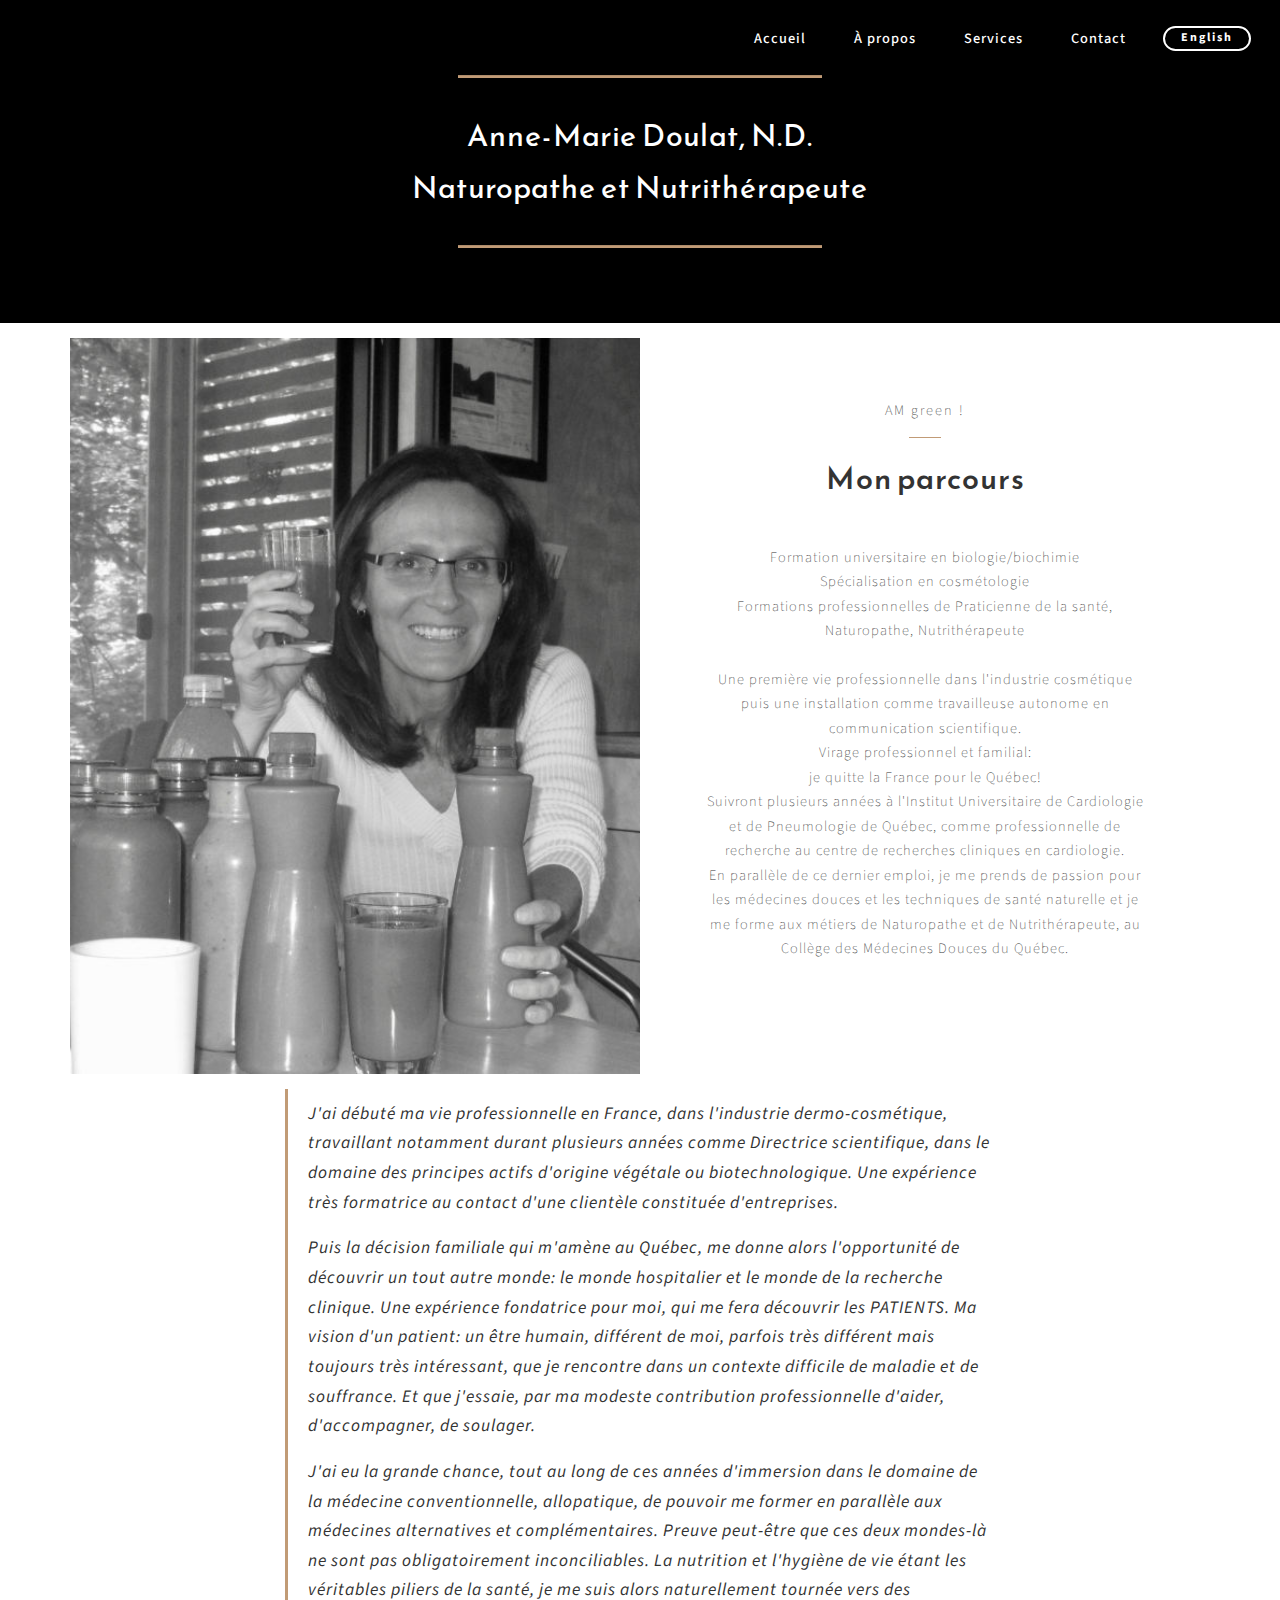
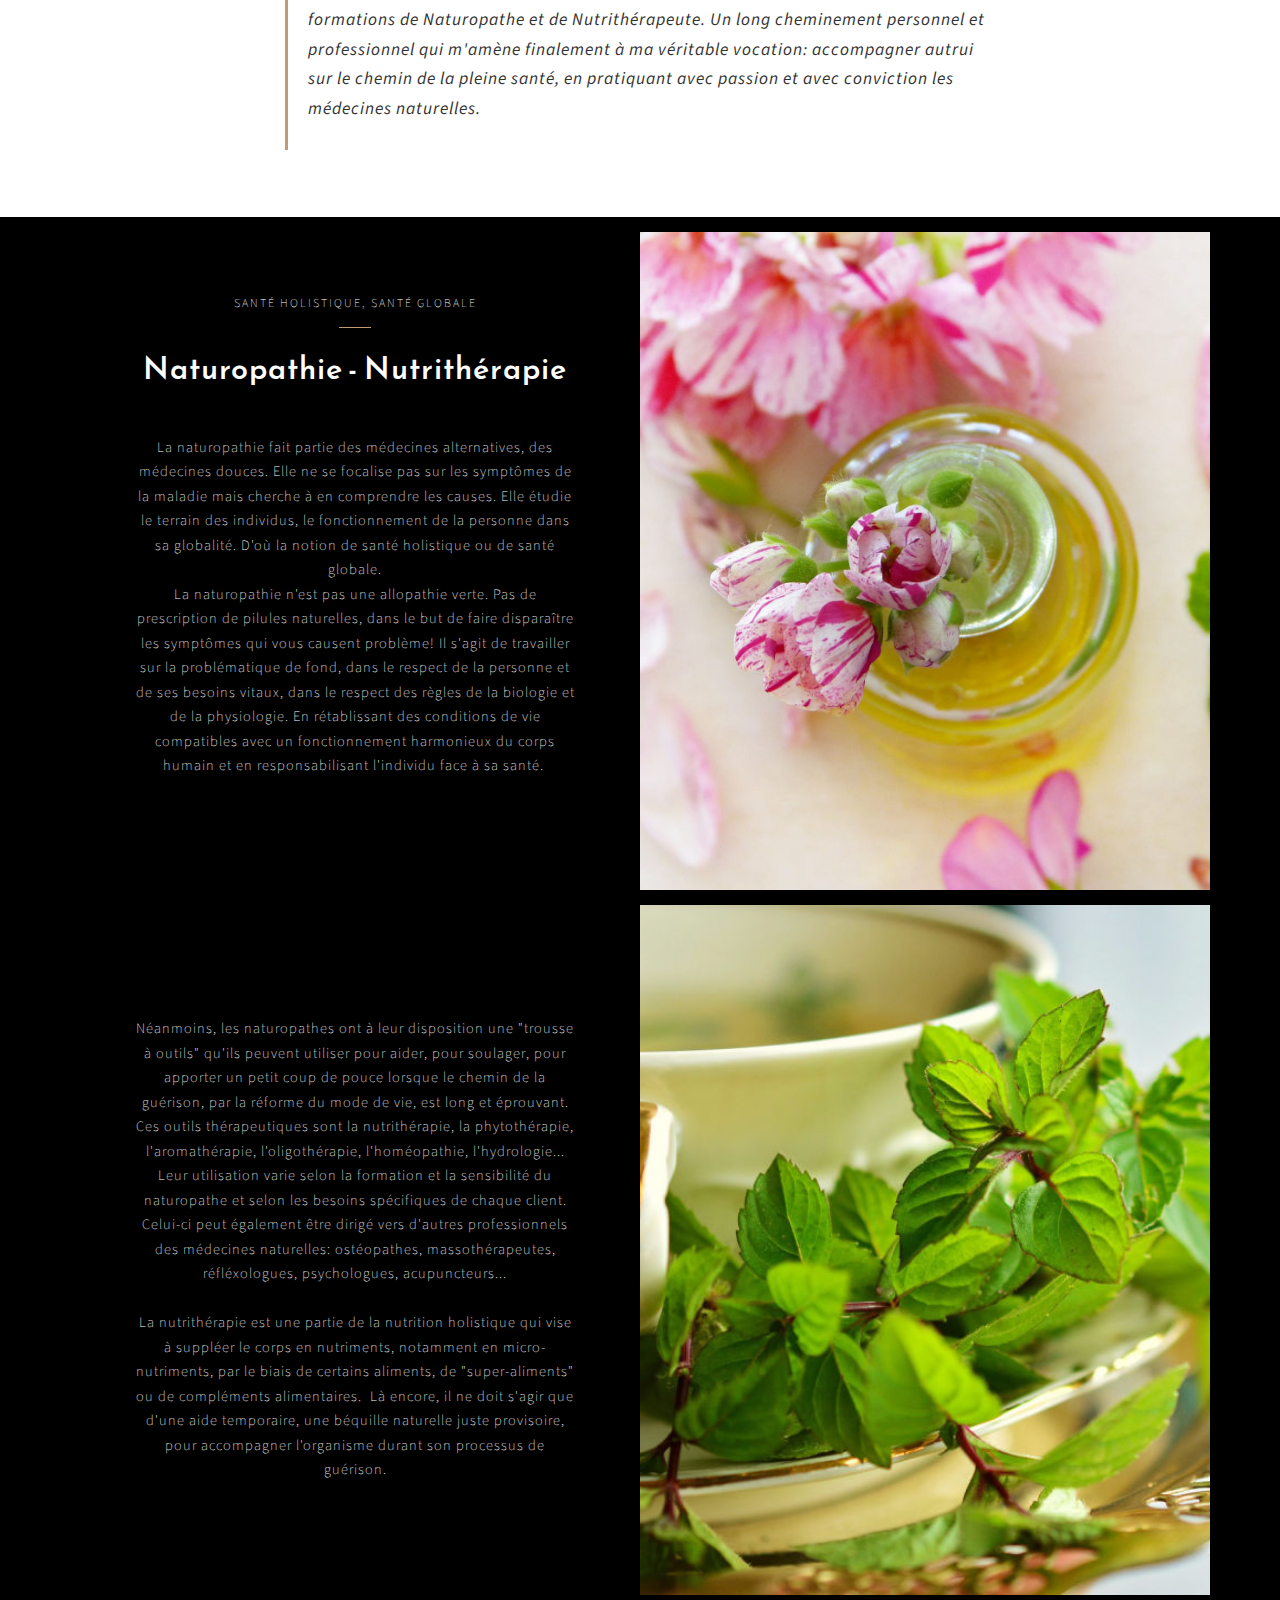
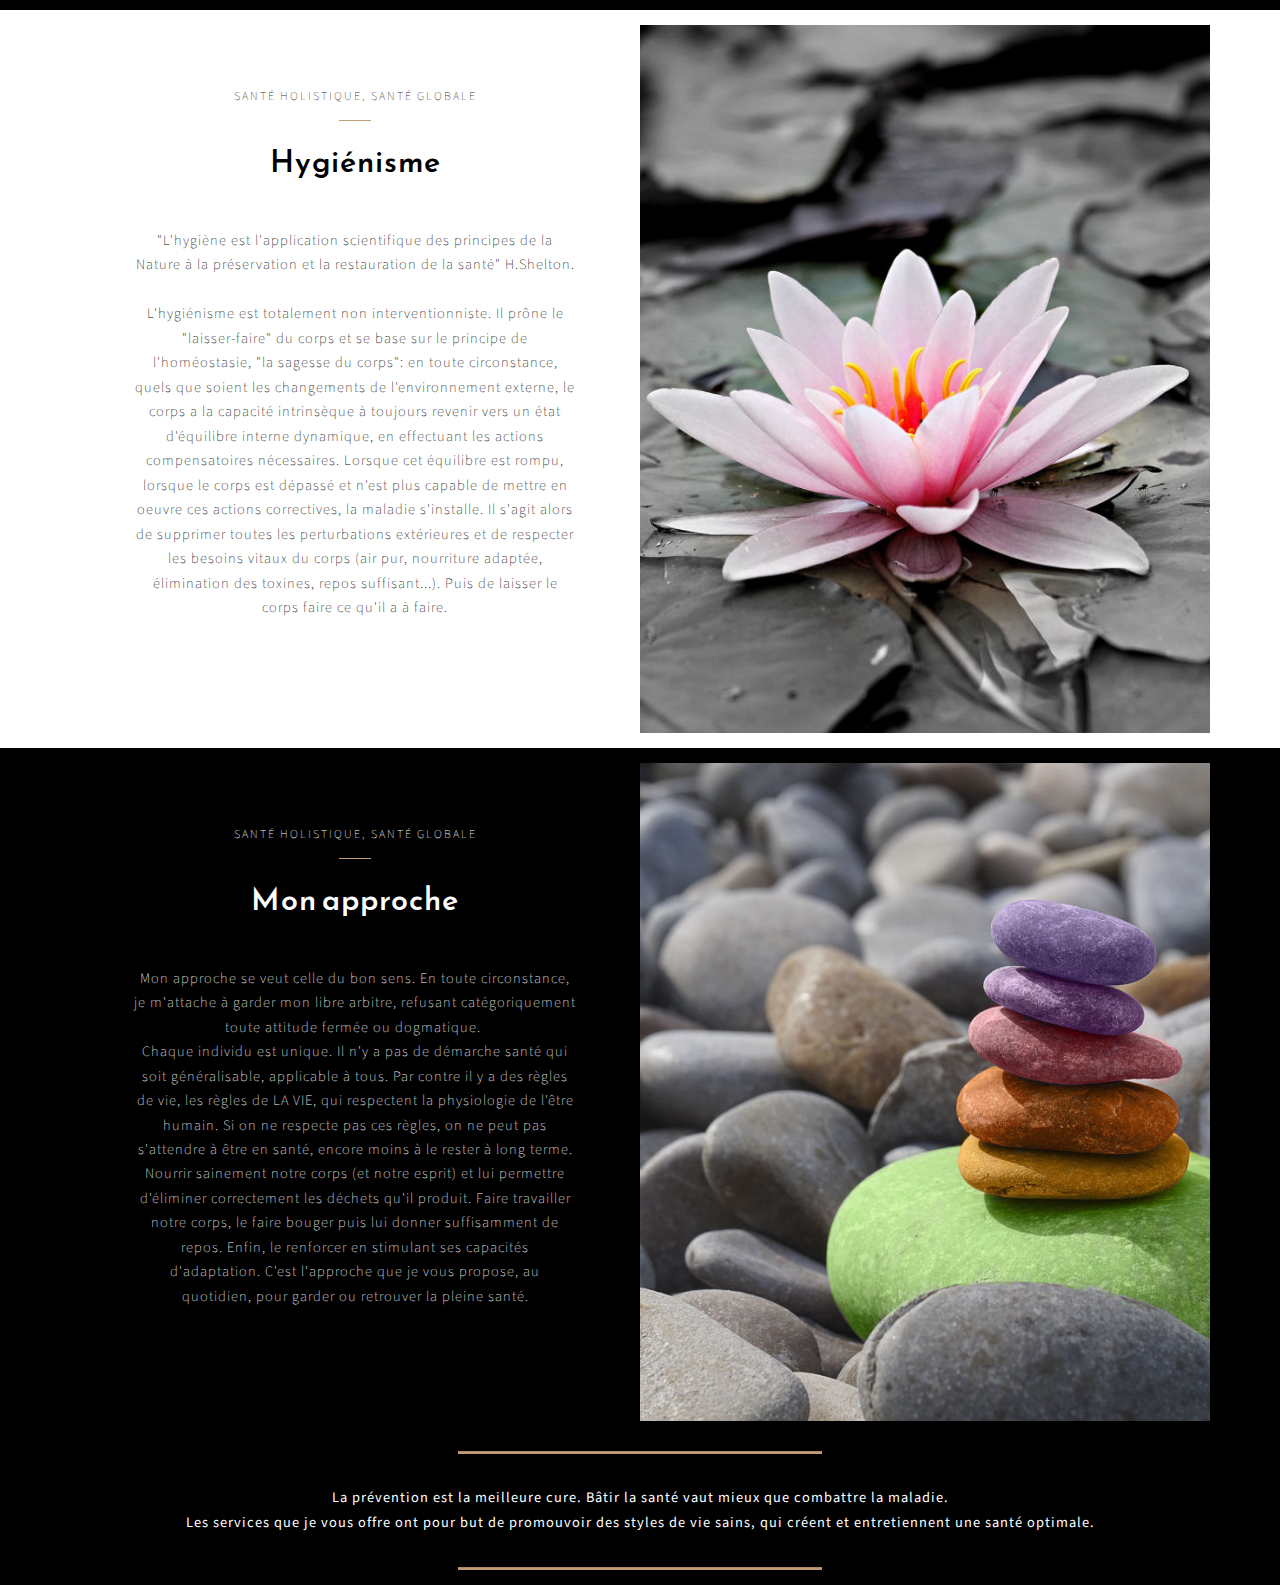
==== commit e0696099: "create github pages" ====
--- a/page1.html
+++ b/page1.html
@@ -240,42 +240,6 @@
     </div>
 </section>
 
-<section class="footer3 cid-riaL6miQdh" id="footer3-z">
-
-    
-
-    
-
-    <div class="container">
-        <div class="row justify-content-center mbr-white">
-            <div class="first-column col-lg-6">
-                <ul class="mbr-list list-inline align-left">
-                    
-                    
-                    
-                    
-                    
-                <li class="list-inline-item mbr-fonts-style display-7"><a href="index.html">
-                        Home
-                    </a></li><li class="list-inline-item mbr-fonts-style display-7">À propos</li><li class="list-inline-item mbr-fonts-style display-7"><a href="page3.html">
-                        Services
-                    </a></li><li class="list-inline-item mbr-fonts-style display-7">
-                        <a href="https://mobirise.com/" class="text-white">C</a>ontact
-                    </li><li class="list-inline-item mbr-fonts-style display-7">
-                        <a href="https://mobirise.com/" class="text-white">C</a>ontact
-                    </li></ul>
-            </div>
-            <div class="col-md-6 second-column align-right">
-                <div class="media-wrap">
-                    <a href="page13.html">
-                        <img src="assets/images/logo17rectangle-108x81.jpg" alt="Mobirise" title="">
-                    </a>
-                </div>
-            </div>
-        </div>
-    </div>
-</section>
-
 
   <script src="assets/web/assets/jquery/jquery.min.js"></script>
   <script src="assets/popper/popper.min.js"></script>
--- a/assets/mobirise/css/mbr-additional.css
+++ b/assets/mobirise/css/mbr-additional.css
@@ -2187,42 +2187,6 @@
     padding: 0 15px;
   }
 }
-.cid-riaL6miQdh {
-  padding-top: 15px;
-  padding-bottom: 15px;
-  background-color: #000000;
-}
-.cid-riaL6miQdh .first-column {
-  display: inline-flex;
-  -webkit-align-items: center;
-  align-items: center;
-}
-.cid-riaL6miQdh .second-column img {
-  object-fit: cover;
-  object-position: center center;
-  width: 10%;
-}
-.cid-riaL6miQdh .mbr-list {
-  margin: 0;
-}
-.cid-riaL6miQdh .mbr-list li:not(:last-child) {
-  margin-right: 2.5rem;
-}
-@media (max-width: 991px) {
-  .cid-riaL6miQdh .first-column {
-    -webkit-justify-content: center;
-    justify-content: center;
-    padding-bottom: 1rem;
-  }
-  .cid-riaL6miQdh .second-column {
-    text-align: center;
-  }
-}
-@media (max-width: 767px) {
-  .cid-riaL6miQdh .mbr-list li:not(:last-child) {
-    margin-right: 1rem;
-  }
-}
 .cid-rfTYn0qIA1 .nav-item:focus,
 .cid-rfTYn0qIA1 .nav-link:focus {
   outline: none;
@@ -2929,42 +2893,6 @@
 .cid-rg0i0VrvLB .underline {
   color: #ffffff;
 }
-.cid-rib8B8qCDW {
-  padding-top: 15px;
-  padding-bottom: 15px;
-  background-color: #000000;
-}
-.cid-rib8B8qCDW .first-column {
-  display: inline-flex;
-  -webkit-align-items: center;
-  align-items: center;
-}
-.cid-rib8B8qCDW .second-column img {
-  object-fit: cover;
-  object-position: center center;
-  width: 10%;
-}
-.cid-rib8B8qCDW .mbr-list {
-  margin: 0;
-}
-.cid-rib8B8qCDW .mbr-list li:not(:last-child) {
-  margin-right: 2.5rem;
-}
-@media (max-width: 991px) {
-  .cid-rib8B8qCDW .first-column {
-    -webkit-justify-content: center;
-    justify-content: center;
-    padding-bottom: 1rem;
-  }
-  .cid-rib8B8qCDW .second-column {
-    text-align: center;
-  }
-}
-@media (max-width: 767px) {
-  .cid-rib8B8qCDW .mbr-list li:not(:last-child) {
-    margin-right: 1rem;
-  }
-}
 .cid-rfTYn0qIA1 .nav-item:focus,
 .cid-rfTYn0qIA1 .nav-link:focus {
   outline: none;
@@ -3475,42 +3403,6 @@
     padding-bottom: 2rem;
   }
 }
-.cid-rjH1Vg3TXU {
-  padding-top: 15px;
-  padding-bottom: 15px;
-  background-color: #000000;
-}
-.cid-rjH1Vg3TXU .first-column {
-  display: inline-flex;
-  -webkit-align-items: center;
-  align-items: center;
-}
-.cid-rjH1Vg3TXU .second-column img {
-  object-fit: cover;
-  object-position: center center;
-  width: 10%;
-}
-.cid-rjH1Vg3TXU .mbr-list {
-  margin: 0;
-}
-.cid-rjH1Vg3TXU .mbr-list li:not(:last-child) {
-  margin-right: 2.5rem;
-}
-@media (max-width: 991px) {
-  .cid-rjH1Vg3TXU .first-column {
-    -webkit-justify-content: center;
-    justify-content: center;
-    padding-bottom: 1rem;
-  }
-  .cid-rjH1Vg3TXU .second-column {
-    text-align: center;
-  }
-}
-@media (max-width: 767px) {
-  .cid-rjH1Vg3TXU .mbr-list li:not(:last-child) {
-    margin-right: 1rem;
-  }
-}
 .cid-rfTYn0qIA1 .nav-item:focus,
 .cid-rfTYn0qIA1 .nav-link:focus {
   outline: none;
@@ -4183,42 +4075,6 @@
 .cid-rg0i0VrvLB .underline {
   color: #ffffff;
 }
-.cid-rib8B8qCDW {
-  padding-top: 15px;
-  padding-bottom: 15px;
-  background-color: #000000;
-}
-.cid-rib8B8qCDW .first-column {
-  display: inline-flex;
-  -webkit-align-items: center;
-  align-items: center;
-}
-.cid-rib8B8qCDW .second-column img {
-  object-fit: cover;
-  object-position: center center;
-  width: 10%;
-}
-.cid-rib8B8qCDW .mbr-list {
-  margin: 0;
-}
-.cid-rib8B8qCDW .mbr-list li:not(:last-child) {
-  margin-right: 2.5rem;
-}
-@media (max-width: 991px) {
-  .cid-rib8B8qCDW .first-column {
-    -webkit-justify-content: center;
-    justify-content: center;
-    padding-bottom: 1rem;
-  }
-  .cid-rib8B8qCDW .second-column {
-    text-align: center;
-  }
-}
-@media (max-width: 767px) {
-  .cid-rib8B8qCDW .mbr-list li:not(:last-child) {
-    margin-right: 1rem;
-  }
-}
 .cid-rfTYn0qIA1 .nav-item:focus,
 .cid-rfTYn0qIA1 .nav-link:focus {
   outline: none;
@@ -4997,42 +4853,6 @@
 .cid-rg0i0VrvLB .mbr-gallery-item > div > span {
   color: #ffffff;
 }
-.cid-rib8B8qCDW {
-  padding-top: 15px;
-  padding-bottom: 15px;
-  background-color: #000000;
-}
-.cid-rib8B8qCDW .first-column {
-  display: inline-flex;
-  -webkit-align-items: center;
-  align-items: center;
-}
-.cid-rib8B8qCDW .second-column img {
-  object-fit: cover;
-  object-position: center center;
-  width: 10%;
-}
-.cid-rib8B8qCDW .mbr-list {
-  margin: 0;
-}
-.cid-rib8B8qCDW .mbr-list li:not(:last-child) {
-  margin-right: 2.5rem;
-}
-@media (max-width: 991px) {
-  .cid-rib8B8qCDW .first-column {
-    -webkit-justify-content: center;
-    justify-content: center;
-    padding-bottom: 1rem;
-  }
-  .cid-rib8B8qCDW .second-column {
-    text-align: center;
-  }
-}
-@media (max-width: 767px) {
-  .cid-rib8B8qCDW .mbr-list li:not(:last-child) {
-    margin-right: 1rem;
-  }
-}
 .cid-rfTYn0qIA1 .nav-item:focus,
 .cid-rfTYn0qIA1 .nav-link:focus {
   outline: none;
@@ -5754,42 +5574,6 @@
 .cid-rg0i0VrvLB .mbr-gallery-item > div > span {
   color: #ffffff;
 }
-.cid-rib8B8qCDW {
-  padding-top: 15px;
-  padding-bottom: 15px;
-  background-color: #000000;
-}
-.cid-rib8B8qCDW .first-column {
-  display: inline-flex;
-  -webkit-align-items: center;
-  align-items: center;
-}
-.cid-rib8B8qCDW .second-column img {
-  object-fit: cover;
-  object-position: center center;
-  width: 10%;
-}
-.cid-rib8B8qCDW .mbr-list {
-  margin: 0;
-}
-.cid-rib8B8qCDW .mbr-list li:not(:last-child) {
-  margin-right: 2.5rem;
-}
-@media (max-width: 991px) {
-  .cid-rib8B8qCDW .first-column {
-    -webkit-justify-content: center;
-    justify-content: center;
-    padding-bottom: 1rem;
-  }
-  .cid-rib8B8qCDW .second-column {
-    text-align: center;
-  }
-}
-@media (max-width: 767px) {
-  .cid-rib8B8qCDW .mbr-list li:not(:last-child) {
-    margin-right: 1rem;
-  }
-}
 .cid-rfTYn0qIA1 .nav-item:focus,
 .cid-rfTYn0qIA1 .nav-link:focus {
   outline: none;
@@ -6362,42 +6146,6 @@
 .cid-rg0i0VrvLB .mbr-gallery-item > div > span {
   color: #ffffff;
 }
-.cid-rib8B8qCDW {
-  padding-top: 15px;
-  padding-bottom: 15px;
-  background-color: #000000;
-}
-.cid-rib8B8qCDW .first-column {
-  display: inline-flex;
-  -webkit-align-items: center;
-  align-items: center;
-}
-.cid-rib8B8qCDW .second-column img {
-  object-fit: cover;
-  object-position: center center;
-  width: 10%;
-}
-.cid-rib8B8qCDW .mbr-list {
-  margin: 0;
-}
-.cid-rib8B8qCDW .mbr-list li:not(:last-child) {
-  margin-right: 2.5rem;
-}
-@media (max-width: 991px) {
-  .cid-rib8B8qCDW .first-column {
-    -webkit-justify-content: center;
-    justify-content: center;
-    padding-bottom: 1rem;
-  }
-  .cid-rib8B8qCDW .second-column {
-    text-align: center;
-  }
-}
-@media (max-width: 767px) {
-  .cid-rib8B8qCDW .mbr-list li:not(:last-child) {
-    margin-right: 1rem;
-  }
-}
 .cid-rfTYn0qIA1 .nav-item:focus,
 .cid-rfTYn0qIA1 .nav-link:focus {
   outline: none;
@@ -7194,42 +6942,6 @@
 .cid-rjGQX8fS4H .mbr-gallery-item > div > span {
   color: #ffffff;
 }
-.cid-riaL6miQdh {
-  padding-top: 15px;
-  padding-bottom: 15px;
-  background-color: #000000;
-}
-.cid-riaL6miQdh .first-column {
-  display: inline-flex;
-  -webkit-align-items: center;
-  align-items: center;
-}
-.cid-riaL6miQdh .second-column img {
-  object-fit: cover;
-  object-position: center center;
-  width: 10%;
-}
-.cid-riaL6miQdh .mbr-list {
-  margin: 0;
-}
-.cid-riaL6miQdh .mbr-list li:not(:last-child) {
-  margin-right: 2.5rem;
-}
-@media (max-width: 991px) {
-  .cid-riaL6miQdh .first-column {
-    -webkit-justify-content: center;
-    justify-content: center;
-    padding-bottom: 1rem;
-  }
-  .cid-riaL6miQdh .second-column {
-    text-align: center;
-  }
-}
-@media (max-width: 767px) {
-  .cid-riaL6miQdh .mbr-list li:not(:last-child) {
-    margin-right: 1rem;
-  }
-}
 .cid-rfTYn0qIA1 .nav-item:focus,
 .cid-rfTYn0qIA1 .nav-link:focus {
   outline: none;
@@ -7591,42 +7303,6 @@
 .cid-rjIUvbr4ga .image-block .img-caption p {
   margin-bottom: 0;
 }
-.cid-riaL6miQdh {
-  padding-top: 15px;
-  padding-bottom: 15px;
-  background-color: #000000;
-}
-.cid-riaL6miQdh .first-column {
-  display: inline-flex;
-  -webkit-align-items: center;
-  align-items: center;
-}
-.cid-riaL6miQdh .second-column img {
-  object-fit: cover;
-  object-position: center center;
-  width: 10%;
-}
-.cid-riaL6miQdh .mbr-list {
-  margin: 0;
-}
-.cid-riaL6miQdh .mbr-list li:not(:last-child) {
-  margin-right: 2.5rem;
-}
-@media (max-width: 991px) {
-  .cid-riaL6miQdh .first-column {
-    -webkit-justify-content: center;
-    justify-content: center;
-    padding-bottom: 1rem;
-  }
-  .cid-riaL6miQdh .second-column {
-    text-align: center;
-  }
-}
-@media (max-width: 767px) {
-  .cid-riaL6miQdh .mbr-list li:not(:last-child) {
-    margin-right: 1rem;
-  }
-}
 .cid-rfTYn0qIA1 .nav-item:focus,
 .cid-rfTYn0qIA1 .nav-link:focus {
   outline: none;
@@ -8042,42 +7718,6 @@
 .cid-rjJ5WXZZxA .card-underline {
   color: #232323;
 }
-.cid-riaL6miQdh {
-  padding-top: 15px;
-  padding-bottom: 15px;
-  background-color: #000000;
-}
-.cid-riaL6miQdh .first-column {
-  display: inline-flex;
-  -webkit-align-items: center;
-  align-items: center;
-}
-.cid-riaL6miQdh .second-column img {
-  object-fit: cover;
-  object-position: center center;
-  width: 10%;
-}
-.cid-riaL6miQdh .mbr-list {
-  margin: 0;
-}
-.cid-riaL6miQdh .mbr-list li:not(:last-child) {
-  margin-right: 2.5rem;
-}
-@media (max-width: 991px) {
-  .cid-riaL6miQdh .first-column {
-    -webkit-justify-content: center;
-    justify-content: center;
-    padding-bottom: 1rem;
-  }
-  .cid-riaL6miQdh .second-column {
-    text-align: center;
-  }
-}
-@media (max-width: 767px) {
-  .cid-riaL6miQdh .mbr-list li:not(:last-child) {
-    margin-right: 1rem;
-  }
-}
 .cid-rfTYn0qIA1 .nav-item:focus,
 .cid-rfTYn0qIA1 .nav-link:focus {
   outline: none;
@@ -8485,39 +8125,3 @@
 .cid-rjN7pccsuh BLOCKQUOTE {
   color: #ffffff;
 }
-.cid-riaL6miQdh {
-  padding-top: 15px;
-  padding-bottom: 15px;
-  background-color: #000000;
-}
-.cid-riaL6miQdh .first-column {
-  display: inline-flex;
-  -webkit-align-items: center;
-  align-items: center;
-}
-.cid-riaL6miQdh .second-column img {
-  object-fit: cover;
-  object-position: center center;
-  width: 10%;
-}
-.cid-riaL6miQdh .mbr-list {
-  margin: 0;
-}
-.cid-riaL6miQdh .mbr-list li:not(:last-child) {
-  margin-right: 2.5rem;
-}
-@media (max-width: 991px) {
-  .cid-riaL6miQdh .first-column {
-    -webkit-justify-content: center;
-    justify-content: center;
-    padding-bottom: 1rem;
-  }
-  .cid-riaL6miQdh .second-column {
-    text-align: center;
-  }
-}
-@media (max-width: 767px) {
-  .cid-riaL6miQdh .mbr-list li:not(:last-child) {
-    margin-right: 1rem;
-  }
-}
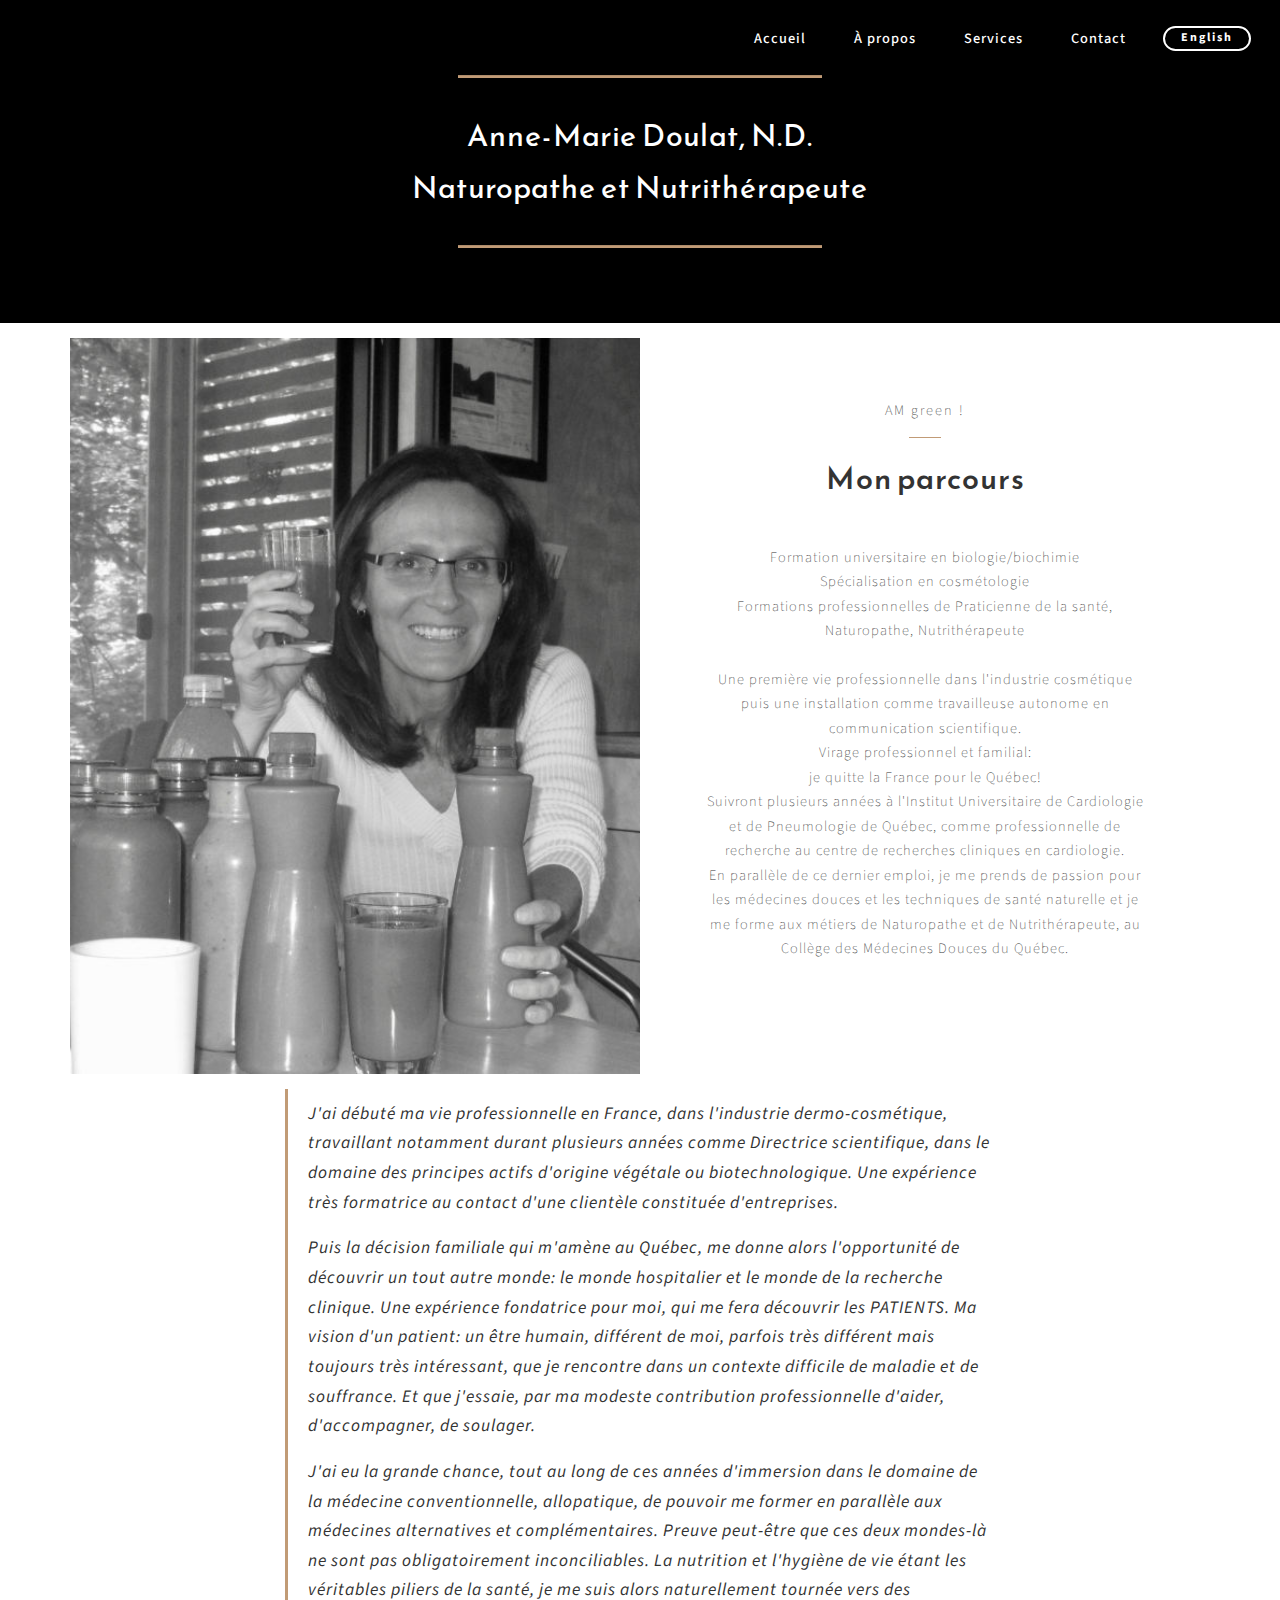
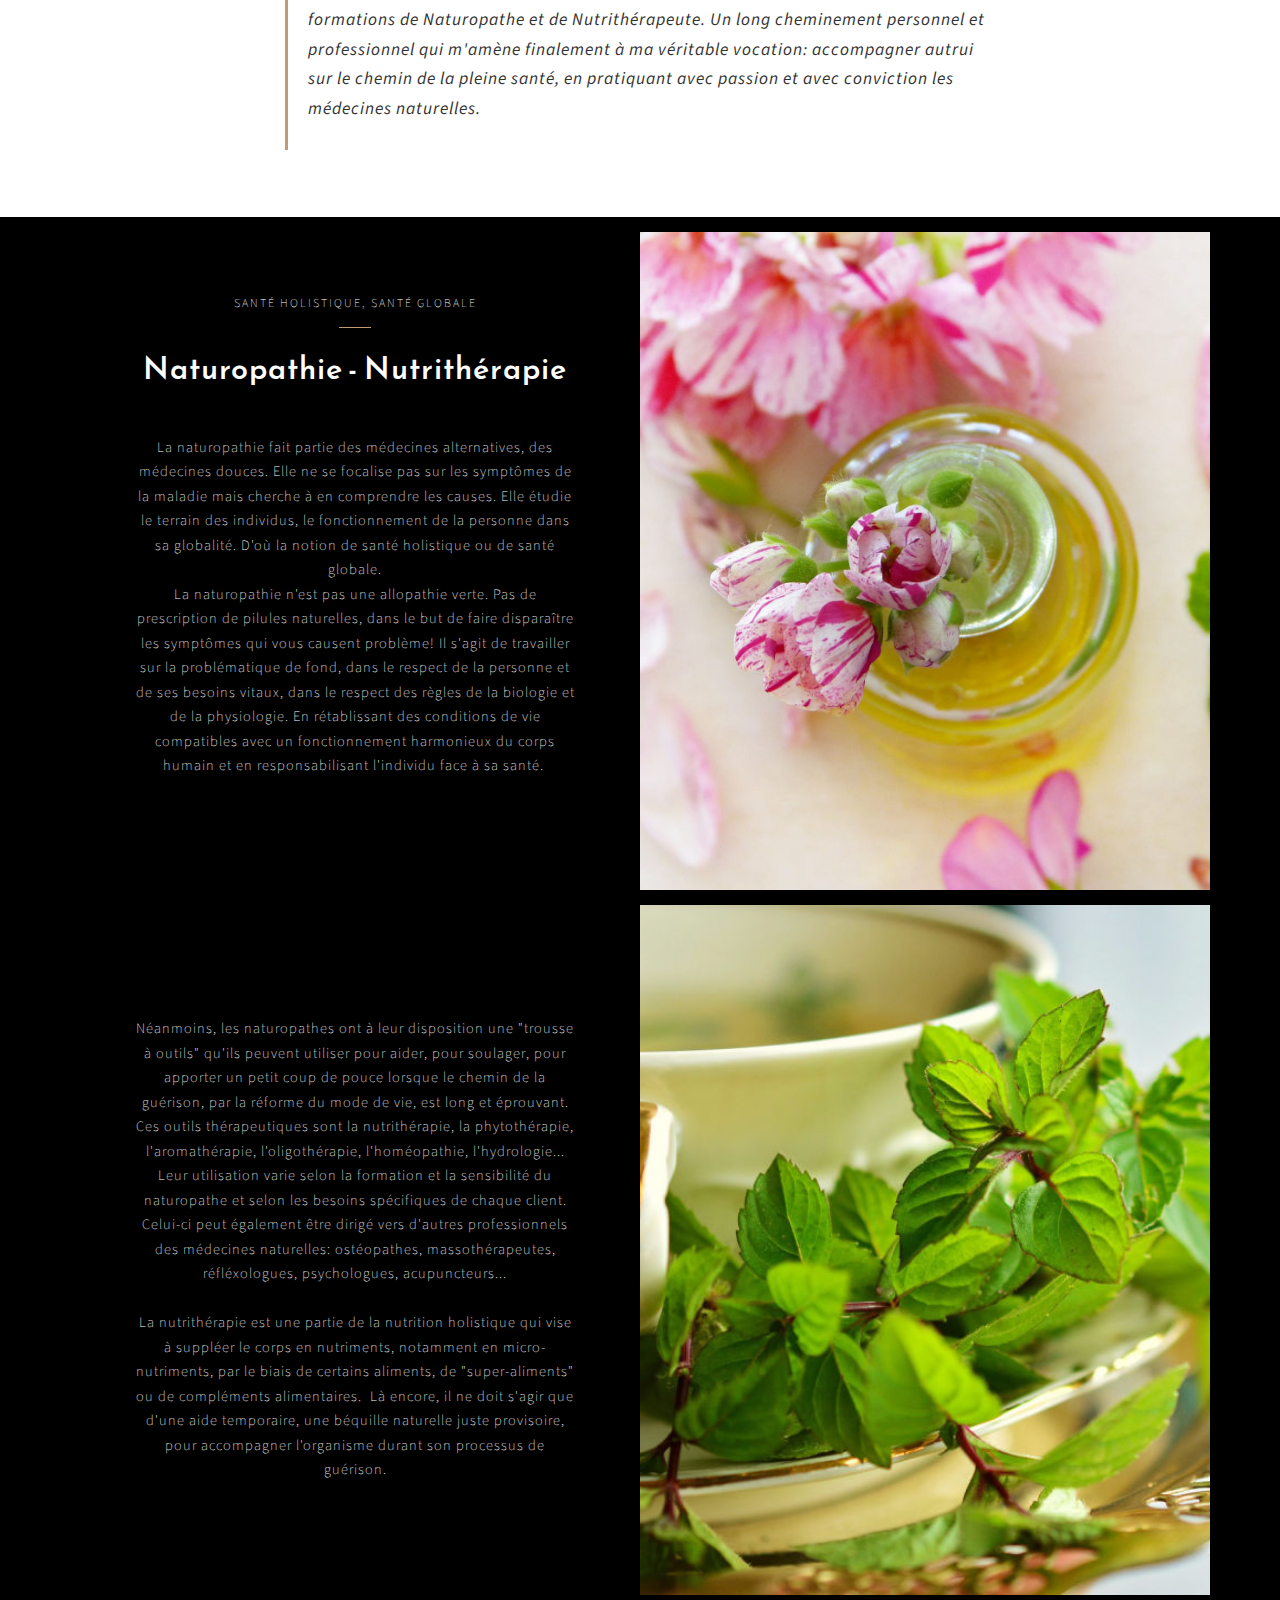
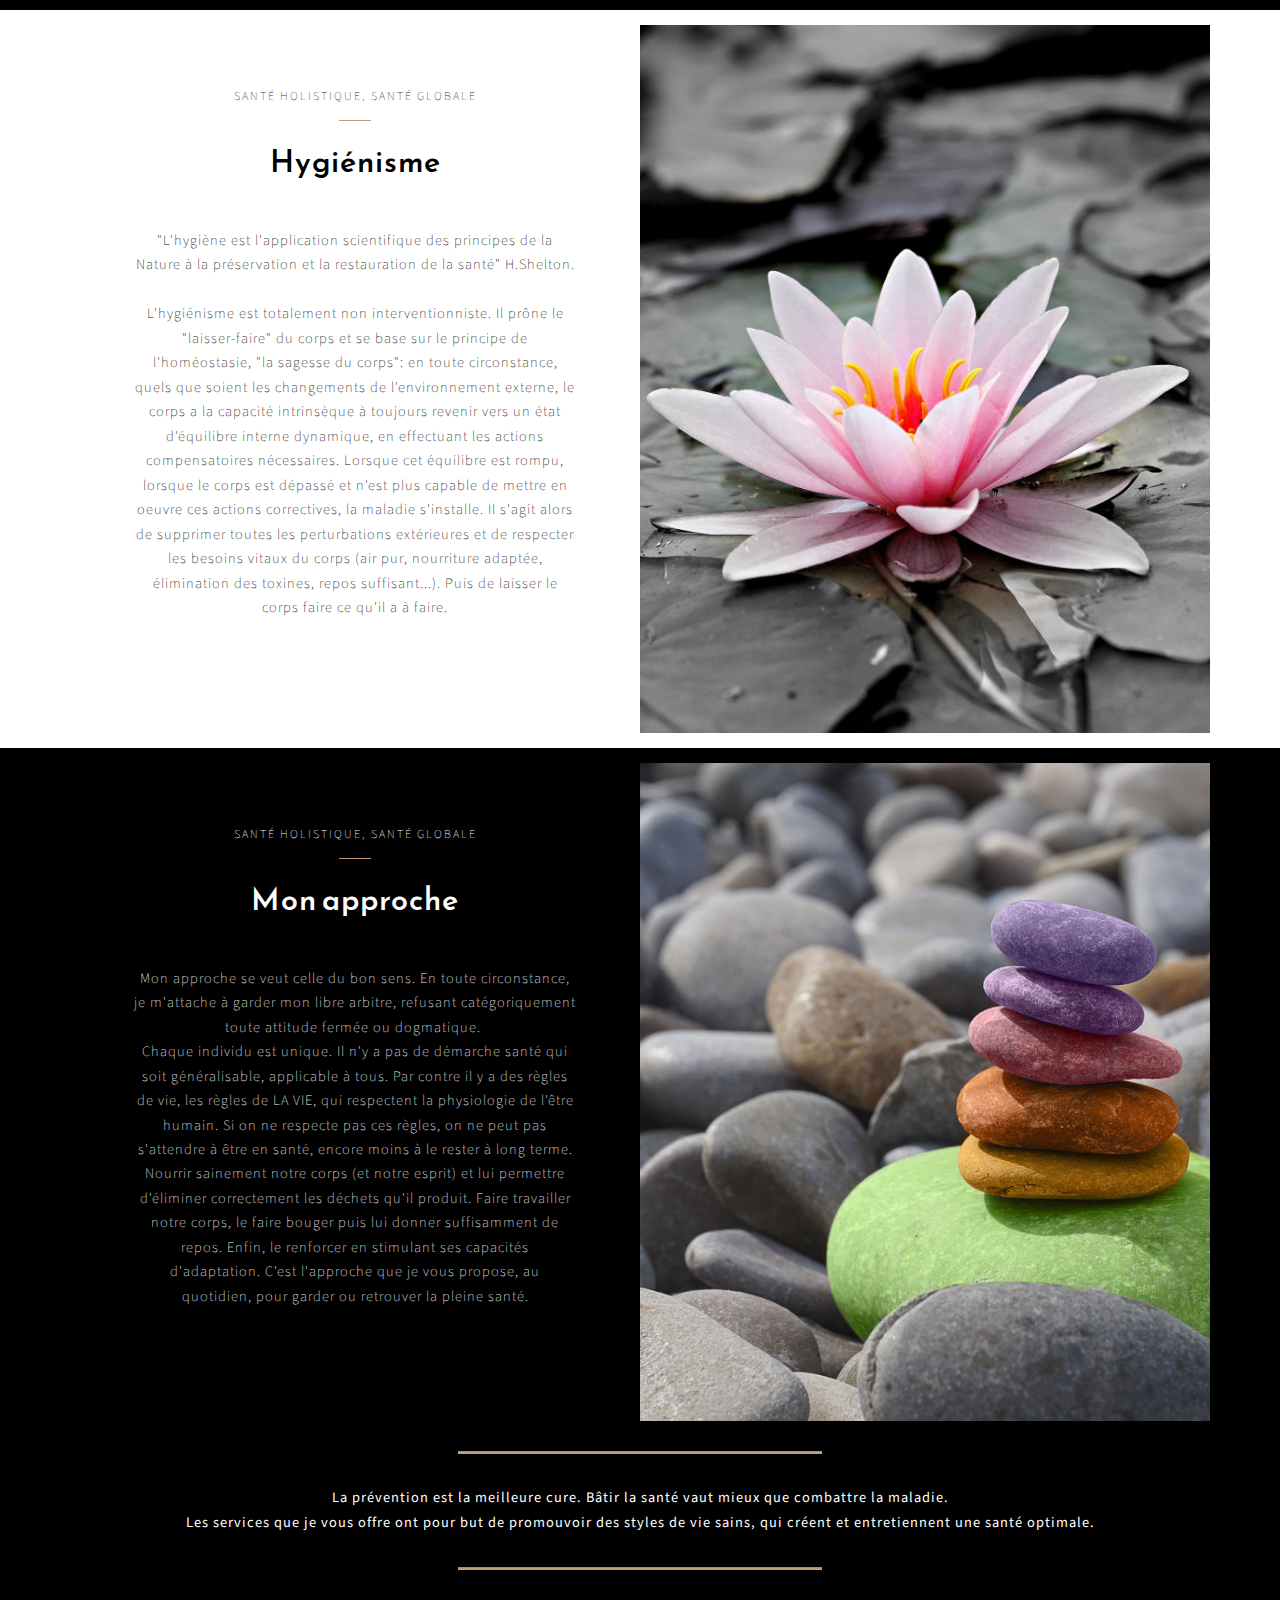
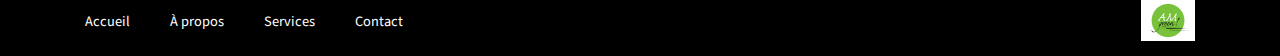
==== commit 33a4a93b: "create github pages" ====
--- a/page1.html
+++ b/page1.html
@@ -240,6 +240,39 @@
     </div>
 </section>
 
+<section class="footer3 cid-rjRkbWkTQp" id="footer3-2a">
+
+    
+
+    
+
+    <div class="container">
+        <div class="row justify-content-center mbr-white">
+            <div class="first-column col-lg-6">
+                <ul class="mbr-list list-inline align-left">
+                    
+                    
+                    
+                    
+                    
+                <li class="list-inline-item mbr-fonts-style display-7"><a href="index.html">
+                        Accueil</a></li><li class="list-inline-item mbr-fonts-style display-7"><a href="page1.html">À propos</a></li><li class="list-inline-item mbr-fonts-style display-7"><a href="page3.html">
+                        Services
+                    </a></li><li class="list-inline-item mbr-fonts-style display-7"><a href="page11.html">
+                        Contact
+                    </a></li></ul>
+            </div>
+            <div class="col-md-6 second-column align-right">
+                <div class="media-wrap">
+                    <a href="page13.html">
+                        <img src="assets/images/logo17rectangle-108x81.jpg" alt="Mobirise" title="">
+                    </a>
+                </div>
+            </div>
+        </div>
+    </div>
+</section>
+
 
   <script src="assets/web/assets/jquery/jquery.min.js"></script>
   <script src="assets/popper/popper.min.js"></script>
--- a/assets/mobirise/css/mbr-additional.css
+++ b/assets/mobirise/css/mbr-additional.css
@@ -1472,7 +1472,8 @@
   background-color: #000000;
 }
 .cid-riaE4H2CnX .mbr-text {
-  text-align: left;
+  text-align: center;
+  color: #ffffff;
 }
 .cid-rfTYn0qIA1 .nav-item:focus,
 .cid-rfTYn0qIA1 .nav-link:focus {
@@ -2185,6 +2186,42 @@
   .cid-rjLGjPmTGb .inner-container {
     width: 100% !important;
     padding: 0 15px;
+  }
+}
+.cid-rjRkbWkTQp {
+  padding-top: 15px;
+  padding-bottom: 15px;
+  background-color: #000000;
+}
+.cid-rjRkbWkTQp .first-column {
+  display: inline-flex;
+  -webkit-align-items: center;
+  align-items: center;
+}
+.cid-rjRkbWkTQp .second-column img {
+  object-fit: cover;
+  object-position: center center;
+  width: 10%;
+}
+.cid-rjRkbWkTQp .mbr-list {
+  margin: 0;
+}
+.cid-rjRkbWkTQp .mbr-list li:not(:last-child) {
+  margin-right: 2.5rem;
+}
+@media (max-width: 991px) {
+  .cid-rjRkbWkTQp .first-column {
+    -webkit-justify-content: center;
+    justify-content: center;
+    padding-bottom: 1rem;
+  }
+  .cid-rjRkbWkTQp .second-column {
+    text-align: center;
+  }
+}
+@media (max-width: 767px) {
+  .cid-rjRkbWkTQp .mbr-list li:not(:last-child) {
+    margin-right: 1rem;
   }
 }
 .cid-rfTYn0qIA1 .nav-item:focus,
@@ -2893,6 +2930,42 @@
 .cid-rg0i0VrvLB .underline {
   color: #ffffff;
 }
+.cid-rjRjVjo33R {
+  padding-top: 15px;
+  padding-bottom: 15px;
+  background-color: #000000;
+}
+.cid-rjRjVjo33R .first-column {
+  display: inline-flex;
+  -webkit-align-items: center;
+  align-items: center;
+}
+.cid-rjRjVjo33R .second-column img {
+  object-fit: cover;
+  object-position: center center;
+  width: 10%;
+}
+.cid-rjRjVjo33R .mbr-list {
+  margin: 0;
+}
+.cid-rjRjVjo33R .mbr-list li:not(:last-child) {
+  margin-right: 2.5rem;
+}
+@media (max-width: 991px) {
+  .cid-rjRjVjo33R .first-column {
+    -webkit-justify-content: center;
+    justify-content: center;
+    padding-bottom: 1rem;
+  }
+  .cid-rjRjVjo33R .second-column {
+    text-align: center;
+  }
+}
+@media (max-width: 767px) {
+  .cid-rjRjVjo33R .mbr-list li:not(:last-child) {
+    margin-right: 1rem;
+  }
+}
 .cid-rfTYn0qIA1 .nav-item:focus,
 .cid-rfTYn0qIA1 .nav-link:focus {
   outline: none;
@@ -3281,16 +3354,6 @@
   padding-bottom: 15px;
   background-image: url("../../../assets/images/mbr-1920x1277.jpg");
 }
-.cid-rhTjnG9MYt .wrapper {
-  overflow: hidden;
-}
-.cid-rhTjnG9MYt .wrapper img {
-  transition: all .5s;
-}
-.cid-rhTjnG9MYt .wrapper:hover img {
-  -webkit-transform: scale3d(1.1, 1.1, 1.1);
-  transform: scale3d(1.1, 1.1, 1.1);
-}
 .cid-rhTjnG9MYt .underline .line {
   width: 2rem;
   height: 1px;
@@ -3349,16 +3412,6 @@
   padding-bottom: 45px;
   background-image: url("../../../assets/images/mbr-1920x1277.jpg");
 }
-.cid-rhTjBcXXiO .wrapper {
-  overflow: hidden;
-}
-.cid-rhTjBcXXiO .wrapper img {
-  transition: all .5s;
-}
-.cid-rhTjBcXXiO .wrapper:hover img {
-  -webkit-transform: scale3d(1.1, 1.1, 1.1);
-  transform: scale3d(1.1, 1.1, 1.1);
-}
 .cid-rhTjBcXXiO .underline .line {
   width: 2rem;
   height: 1px;
@@ -3401,6 +3454,51 @@
 @media (max-width: 991px) {
   .cid-rhTjBcXXiO .first-row-card {
     padding-bottom: 2rem;
+  }
+}
+.cid-rjRjlQC4go {
+  padding-top: 30px;
+  padding-bottom: 30px;
+  background-color: #000000;
+}
+.cid-rjRjlQC4go .mbr-text {
+  text-align: center;
+  color: #ffffff;
+}
+.cid-rjOrqQpmnM {
+  padding-top: 15px;
+  padding-bottom: 15px;
+  background-color: #000000;
+}
+.cid-rjOrqQpmnM .first-column {
+  display: inline-flex;
+  -webkit-align-items: center;
+  align-items: center;
+}
+.cid-rjOrqQpmnM .second-column img {
+  object-fit: cover;
+  object-position: center center;
+  width: 10%;
+}
+.cid-rjOrqQpmnM .mbr-list {
+  margin: 0;
+}
+.cid-rjOrqQpmnM .mbr-list li:not(:last-child) {
+  margin-right: 2.5rem;
+}
+@media (max-width: 991px) {
+  .cid-rjOrqQpmnM .first-column {
+    -webkit-justify-content: center;
+    justify-content: center;
+    padding-bottom: 1rem;
+  }
+  .cid-rjOrqQpmnM .second-column {
+    text-align: center;
+  }
+}
+@media (max-width: 767px) {
+  .cid-rjOrqQpmnM .mbr-list li:not(:last-child) {
+    margin-right: 1rem;
   }
 }
 .cid-rfTYn0qIA1 .nav-item:focus,
@@ -4075,6 +4173,42 @@
 .cid-rg0i0VrvLB .underline {
   color: #ffffff;
 }
+.cid-rjRjZLOb8o {
+  padding-top: 15px;
+  padding-bottom: 15px;
+  background-color: #000000;
+}
+.cid-rjRjZLOb8o .first-column {
+  display: inline-flex;
+  -webkit-align-items: center;
+  align-items: center;
+}
+.cid-rjRjZLOb8o .second-column img {
+  object-fit: cover;
+  object-position: center center;
+  width: 10%;
+}
+.cid-rjRjZLOb8o .mbr-list {
+  margin: 0;
+}
+.cid-rjRjZLOb8o .mbr-list li:not(:last-child) {
+  margin-right: 2.5rem;
+}
+@media (max-width: 991px) {
+  .cid-rjRjZLOb8o .first-column {
+    -webkit-justify-content: center;
+    justify-content: center;
+    padding-bottom: 1rem;
+  }
+  .cid-rjRjZLOb8o .second-column {
+    text-align: center;
+  }
+}
+@media (max-width: 767px) {
+  .cid-rjRjZLOb8o .mbr-list li:not(:last-child) {
+    margin-right: 1rem;
+  }
+}
 .cid-rfTYn0qIA1 .nav-item:focus,
 .cid-rfTYn0qIA1 .nav-link:focus {
   outline: none;
@@ -4853,6 +4987,42 @@
 .cid-rg0i0VrvLB .mbr-gallery-item > div > span {
   color: #ffffff;
 }
+.cid-rjRk2yNTjT {
+  padding-top: 15px;
+  padding-bottom: 15px;
+  background-color: #000000;
+}
+.cid-rjRk2yNTjT .first-column {
+  display: inline-flex;
+  -webkit-align-items: center;
+  align-items: center;
+}
+.cid-rjRk2yNTjT .second-column img {
+  object-fit: cover;
+  object-position: center center;
+  width: 10%;
+}
+.cid-rjRk2yNTjT .mbr-list {
+  margin: 0;
+}
+.cid-rjRk2yNTjT .mbr-list li:not(:last-child) {
+  margin-right: 2.5rem;
+}
+@media (max-width: 991px) {
+  .cid-rjRk2yNTjT .first-column {
+    -webkit-justify-content: center;
+    justify-content: center;
+    padding-bottom: 1rem;
+  }
+  .cid-rjRk2yNTjT .second-column {
+    text-align: center;
+  }
+}
+@media (max-width: 767px) {
+  .cid-rjRk2yNTjT .mbr-list li:not(:last-child) {
+    margin-right: 1rem;
+  }
+}
 .cid-rfTYn0qIA1 .nav-item:focus,
 .cid-rfTYn0qIA1 .nav-link:focus {
   outline: none;
@@ -5574,6 +5744,42 @@
 .cid-rg0i0VrvLB .mbr-gallery-item > div > span {
   color: #ffffff;
 }
+.cid-rjRk5dDymc {
+  padding-top: 15px;
+  padding-bottom: 15px;
+  background-color: #000000;
+}
+.cid-rjRk5dDymc .first-column {
+  display: inline-flex;
+  -webkit-align-items: center;
+  align-items: center;
+}
+.cid-rjRk5dDymc .second-column img {
+  object-fit: cover;
+  object-position: center center;
+  width: 10%;
+}
+.cid-rjRk5dDymc .mbr-list {
+  margin: 0;
+}
+.cid-rjRk5dDymc .mbr-list li:not(:last-child) {
+  margin-right: 2.5rem;
+}
+@media (max-width: 991px) {
+  .cid-rjRk5dDymc .first-column {
+    -webkit-justify-content: center;
+    justify-content: center;
+    padding-bottom: 1rem;
+  }
+  .cid-rjRk5dDymc .second-column {
+    text-align: center;
+  }
+}
+@media (max-width: 767px) {
+  .cid-rjRk5dDymc .mbr-list li:not(:last-child) {
+    margin-right: 1rem;
+  }
+}
 .cid-rfTYn0qIA1 .nav-item:focus,
 .cid-rfTYn0qIA1 .nav-link:focus {
   outline: none;
@@ -6146,6 +6352,42 @@
 .cid-rg0i0VrvLB .mbr-gallery-item > div > span {
   color: #ffffff;
 }
+.cid-rjRk8kcAhS {
+  padding-top: 15px;
+  padding-bottom: 15px;
+  background-color: #000000;
+}
+.cid-rjRk8kcAhS .first-column {
+  display: inline-flex;
+  -webkit-align-items: center;
+  align-items: center;
+}
+.cid-rjRk8kcAhS .second-column img {
+  object-fit: cover;
+  object-position: center center;
+  width: 10%;
+}
+.cid-rjRk8kcAhS .mbr-list {
+  margin: 0;
+}
+.cid-rjRk8kcAhS .mbr-list li:not(:last-child) {
+  margin-right: 2.5rem;
+}
+@media (max-width: 991px) {
+  .cid-rjRk8kcAhS .first-column {
+    -webkit-justify-content: center;
+    justify-content: center;
+    padding-bottom: 1rem;
+  }
+  .cid-rjRk8kcAhS .second-column {
+    text-align: center;
+  }
+}
+@media (max-width: 767px) {
+  .cid-rjRk8kcAhS .mbr-list li:not(:last-child) {
+    margin-right: 1rem;
+  }
+}
 .cid-rfTYn0qIA1 .nav-item:focus,
 .cid-rfTYn0qIA1 .nav-link:focus {
   outline: none;
@@ -6942,6 +7184,42 @@
 .cid-rjGQX8fS4H .mbr-gallery-item > div > span {
   color: #ffffff;
 }
+.cid-rjRkjOMOgs {
+  padding-top: 15px;
+  padding-bottom: 15px;
+  background-color: #000000;
+}
+.cid-rjRkjOMOgs .first-column {
+  display: inline-flex;
+  -webkit-align-items: center;
+  align-items: center;
+}
+.cid-rjRkjOMOgs .second-column img {
+  object-fit: cover;
+  object-position: center center;
+  width: 10%;
+}
+.cid-rjRkjOMOgs .mbr-list {
+  margin: 0;
+}
+.cid-rjRkjOMOgs .mbr-list li:not(:last-child) {
+  margin-right: 2.5rem;
+}
+@media (max-width: 991px) {
+  .cid-rjRkjOMOgs .first-column {
+    -webkit-justify-content: center;
+    justify-content: center;
+    padding-bottom: 1rem;
+  }
+  .cid-rjRkjOMOgs .second-column {
+    text-align: center;
+  }
+}
+@media (max-width: 767px) {
+  .cid-rjRkjOMOgs .mbr-list li:not(:last-child) {
+    margin-right: 1rem;
+  }
+}
 .cid-rfTYn0qIA1 .nav-item:focus,
 .cid-rfTYn0qIA1 .nav-link:focus {
   outline: none;
@@ -7303,6 +7581,42 @@
 .cid-rjIUvbr4ga .image-block .img-caption p {
   margin-bottom: 0;
 }
+.cid-rjRkoscF53 {
+  padding-top: 15px;
+  padding-bottom: 15px;
+  background-color: #000000;
+}
+.cid-rjRkoscF53 .first-column {
+  display: inline-flex;
+  -webkit-align-items: center;
+  align-items: center;
+}
+.cid-rjRkoscF53 .second-column img {
+  object-fit: cover;
+  object-position: center center;
+  width: 10%;
+}
+.cid-rjRkoscF53 .mbr-list {
+  margin: 0;
+}
+.cid-rjRkoscF53 .mbr-list li:not(:last-child) {
+  margin-right: 2.5rem;
+}
+@media (max-width: 991px) {
+  .cid-rjRkoscF53 .first-column {
+    -webkit-justify-content: center;
+    justify-content: center;
+    padding-bottom: 1rem;
+  }
+  .cid-rjRkoscF53 .second-column {
+    text-align: center;
+  }
+}
+@media (max-width: 767px) {
+  .cid-rjRkoscF53 .mbr-list li:not(:last-child) {
+    margin-right: 1rem;
+  }
+}
 .cid-rfTYn0qIA1 .nav-item:focus,
 .cid-rfTYn0qIA1 .nav-link:focus {
   outline: none;
@@ -7642,12 +7956,12 @@
     padding: 0 15px;
   }
 }
-.cid-rjJ7VWDU1d {
-  padding-top: 45px;
-  padding-bottom: 0px;
+.cid-rjRd8hzea0 {
+  padding-top: 60px;
+  padding-bottom: 60px;
   background-color: #ffffff;
 }
-.cid-rjJ7VWDU1d blockquote {
+.cid-rjRd8hzea0 blockquote {
   border-color: #c19b76 !important;
 }
 .cid-rjJ5WXZZxA {
@@ -7717,6 +8031,42 @@
 .cid-rjJ5WXZZxA .card-subtitle,
 .cid-rjJ5WXZZxA .card-underline {
   color: #232323;
+}
+.cid-rjRkrNNaSn {
+  padding-top: 15px;
+  padding-bottom: 15px;
+  background-color: #000000;
+}
+.cid-rjRkrNNaSn .first-column {
+  display: inline-flex;
+  -webkit-align-items: center;
+  align-items: center;
+}
+.cid-rjRkrNNaSn .second-column img {
+  object-fit: cover;
+  object-position: center center;
+  width: 10%;
+}
+.cid-rjRkrNNaSn .mbr-list {
+  margin: 0;
+}
+.cid-rjRkrNNaSn .mbr-list li:not(:last-child) {
+  margin-right: 2.5rem;
+}
+@media (max-width: 991px) {
+  .cid-rjRkrNNaSn .first-column {
+    -webkit-justify-content: center;
+    justify-content: center;
+    padding-bottom: 1rem;
+  }
+  .cid-rjRkrNNaSn .second-column {
+    text-align: center;
+  }
+}
+@media (max-width: 767px) {
+  .cid-rjRkrNNaSn .mbr-list li:not(:last-child) {
+    margin-right: 1rem;
+  }
 }
 .cid-rfTYn0qIA1 .nav-item:focus,
 .cid-rfTYn0qIA1 .nav-link:focus {
@@ -8125,3 +8475,39 @@
 .cid-rjN7pccsuh BLOCKQUOTE {
   color: #ffffff;
 }
+.cid-rjRkvjLrR2 {
+  padding-top: 15px;
+  padding-bottom: 15px;
+  background-color: #000000;
+}
+.cid-rjRkvjLrR2 .first-column {
+  display: inline-flex;
+  -webkit-align-items: center;
+  align-items: center;
+}
+.cid-rjRkvjLrR2 .second-column img {
+  object-fit: cover;
+  object-position: center center;
+  width: 10%;
+}
+.cid-rjRkvjLrR2 .mbr-list {
+  margin: 0;
+}
+.cid-rjRkvjLrR2 .mbr-list li:not(:last-child) {
+  margin-right: 2.5rem;
+}
+@media (max-width: 991px) {
+  .cid-rjRkvjLrR2 .first-column {
+    -webkit-justify-content: center;
+    justify-content: center;
+    padding-bottom: 1rem;
+  }
+  .cid-rjRkvjLrR2 .second-column {
+    text-align: center;
+  }
+}
+@media (max-width: 767px) {
+  .cid-rjRkvjLrR2 .mbr-list li:not(:last-child) {
+    margin-right: 1rem;
+  }
+}
